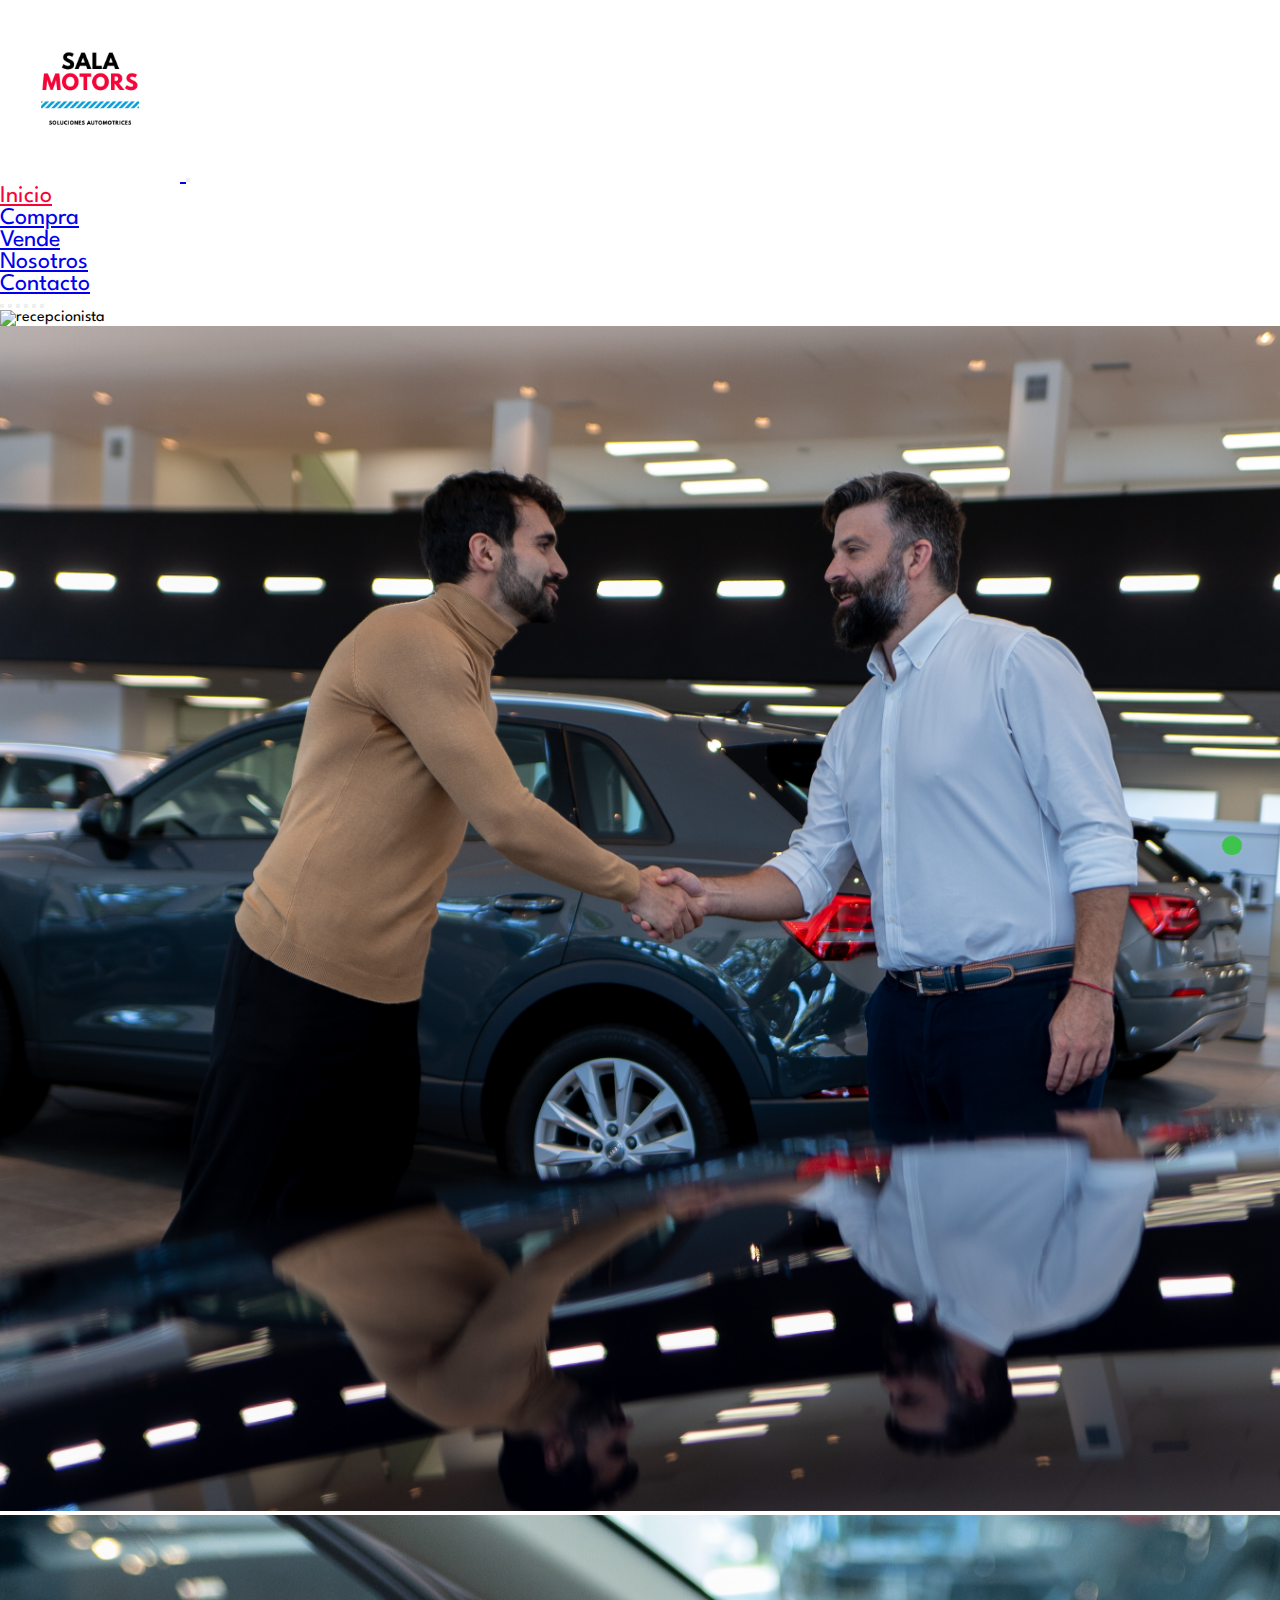
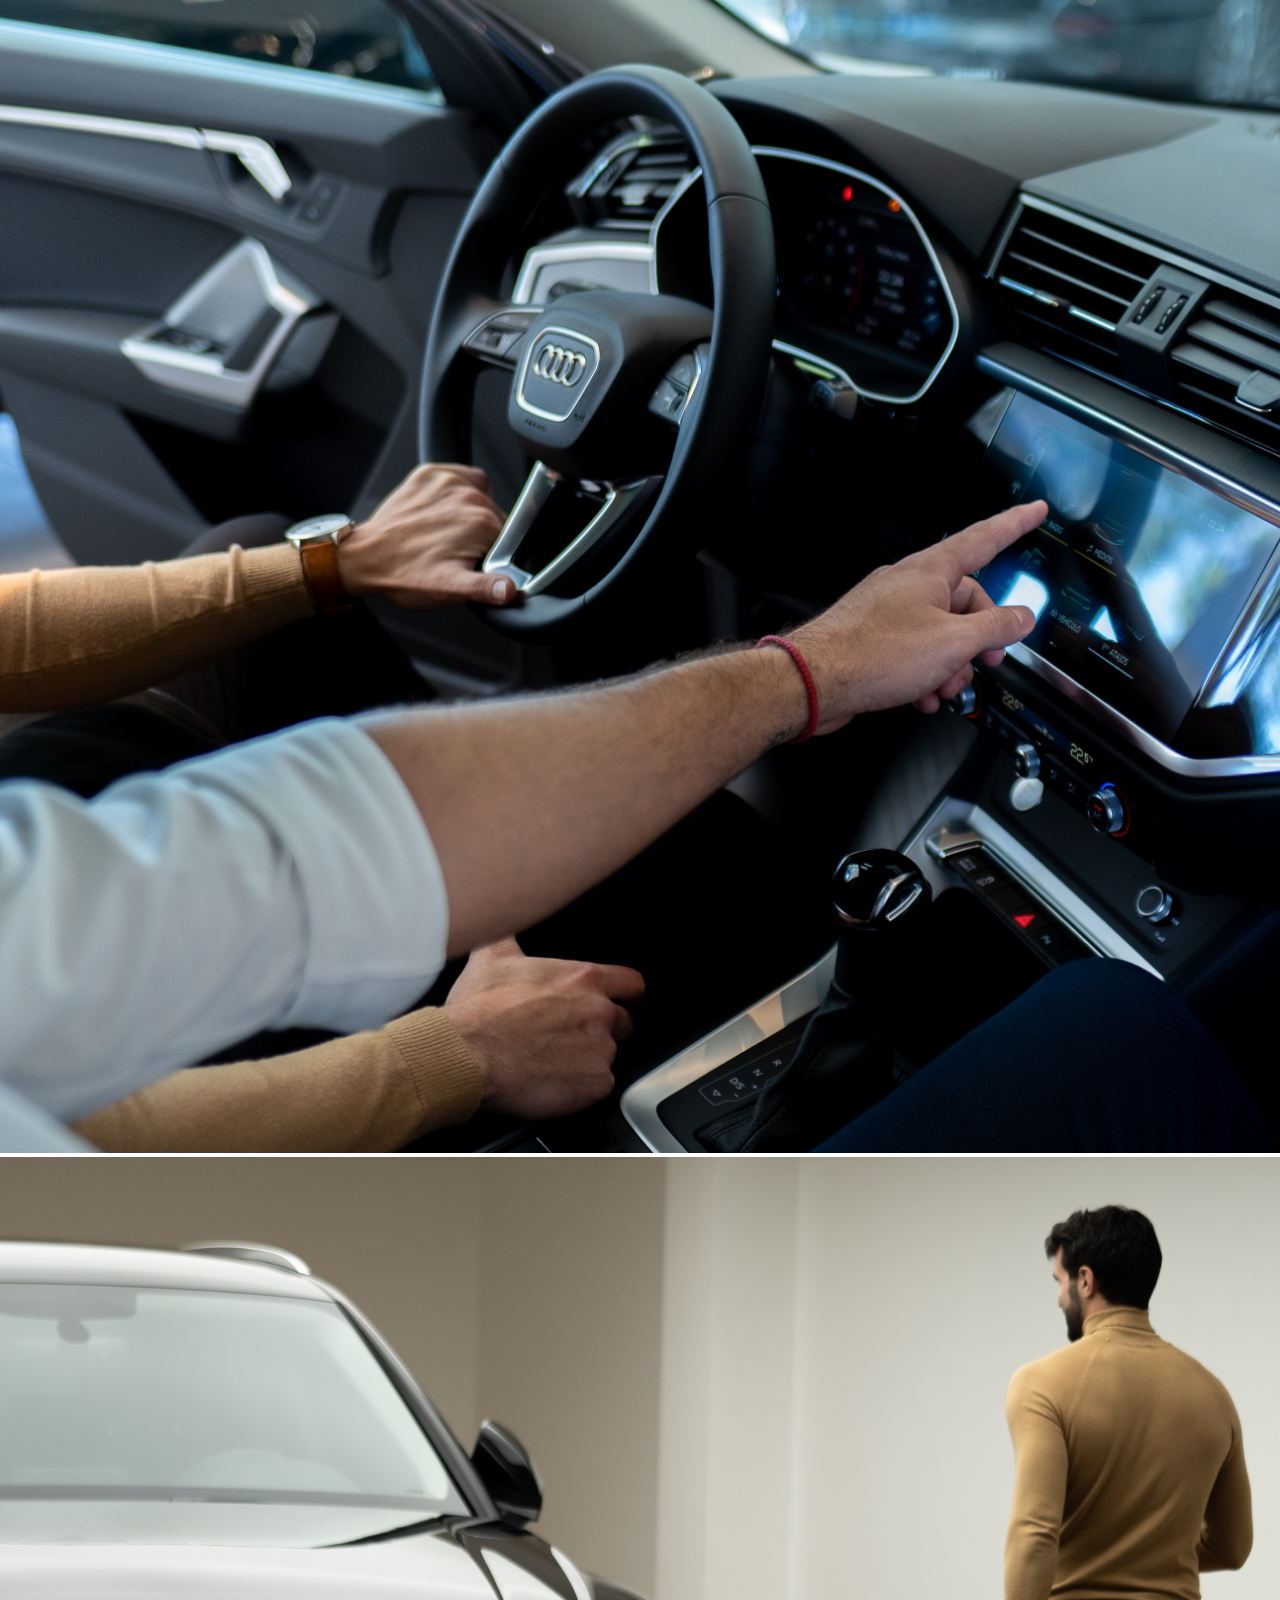
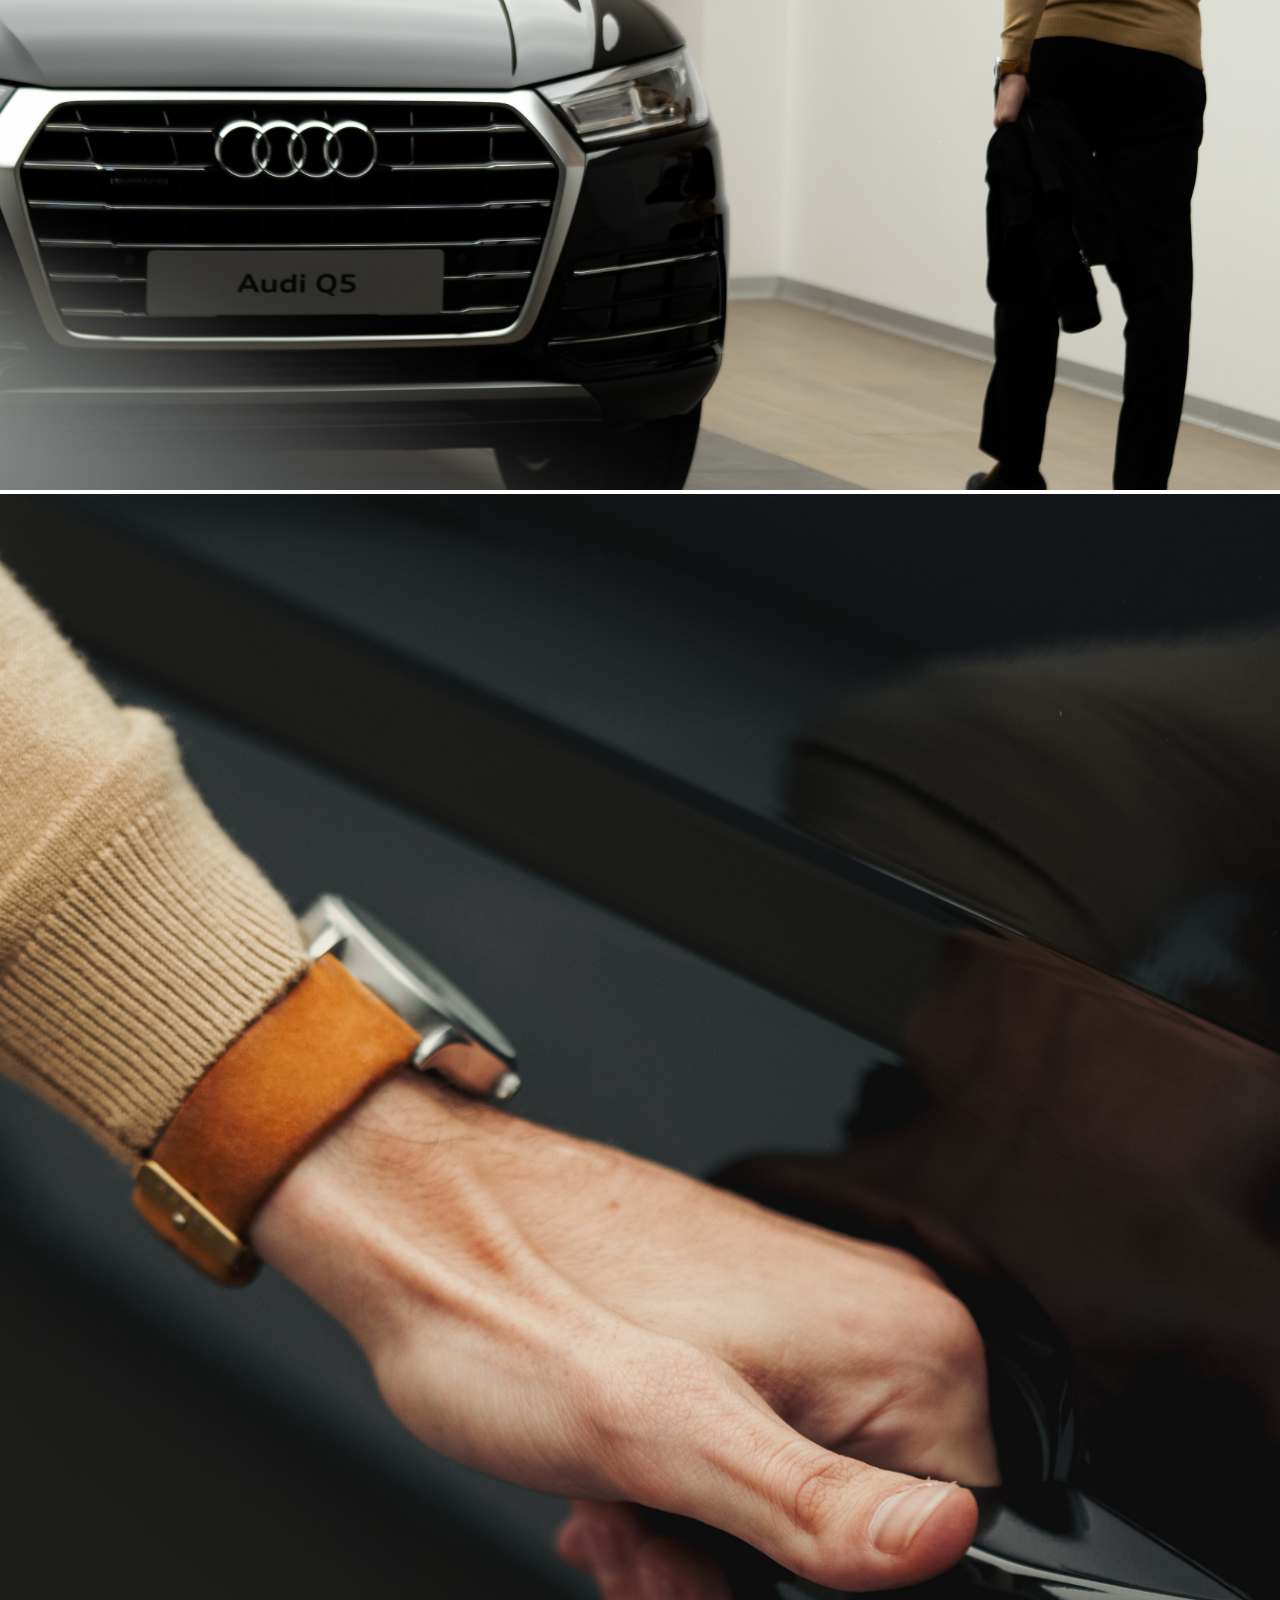
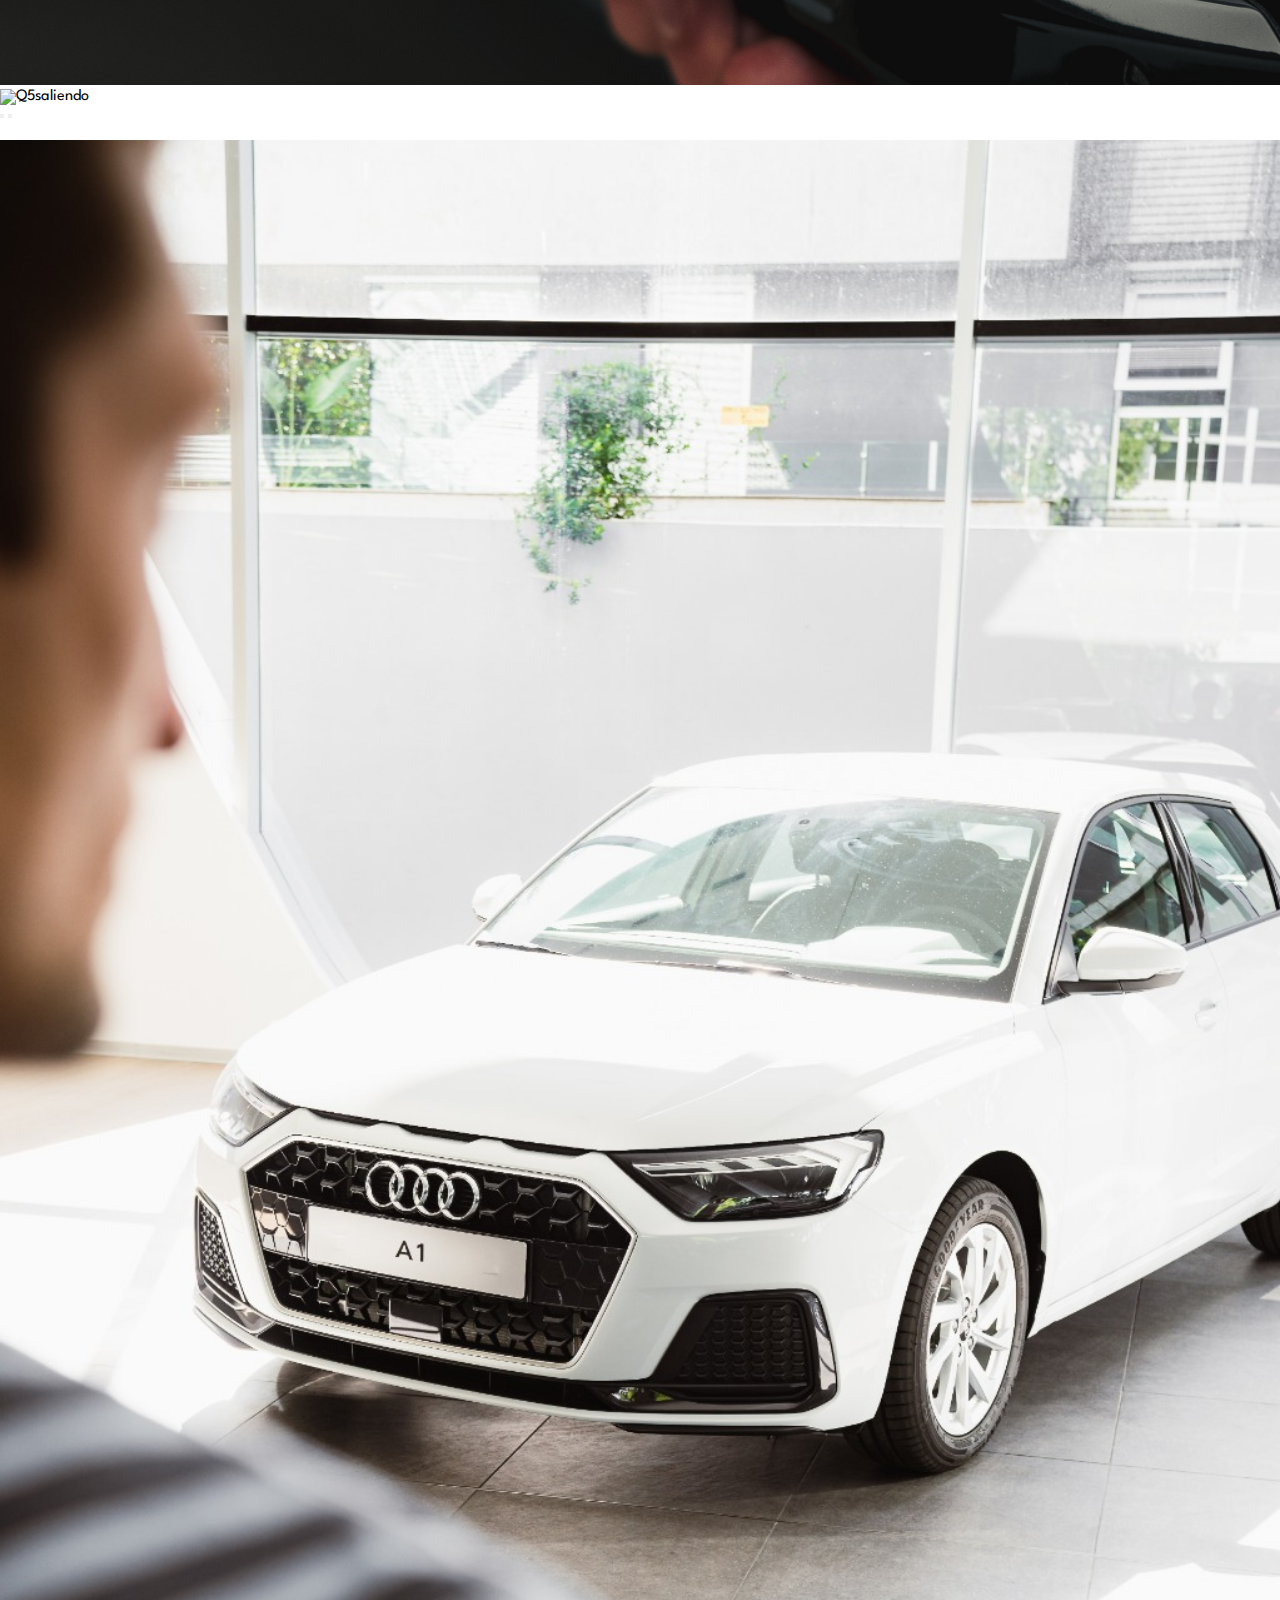
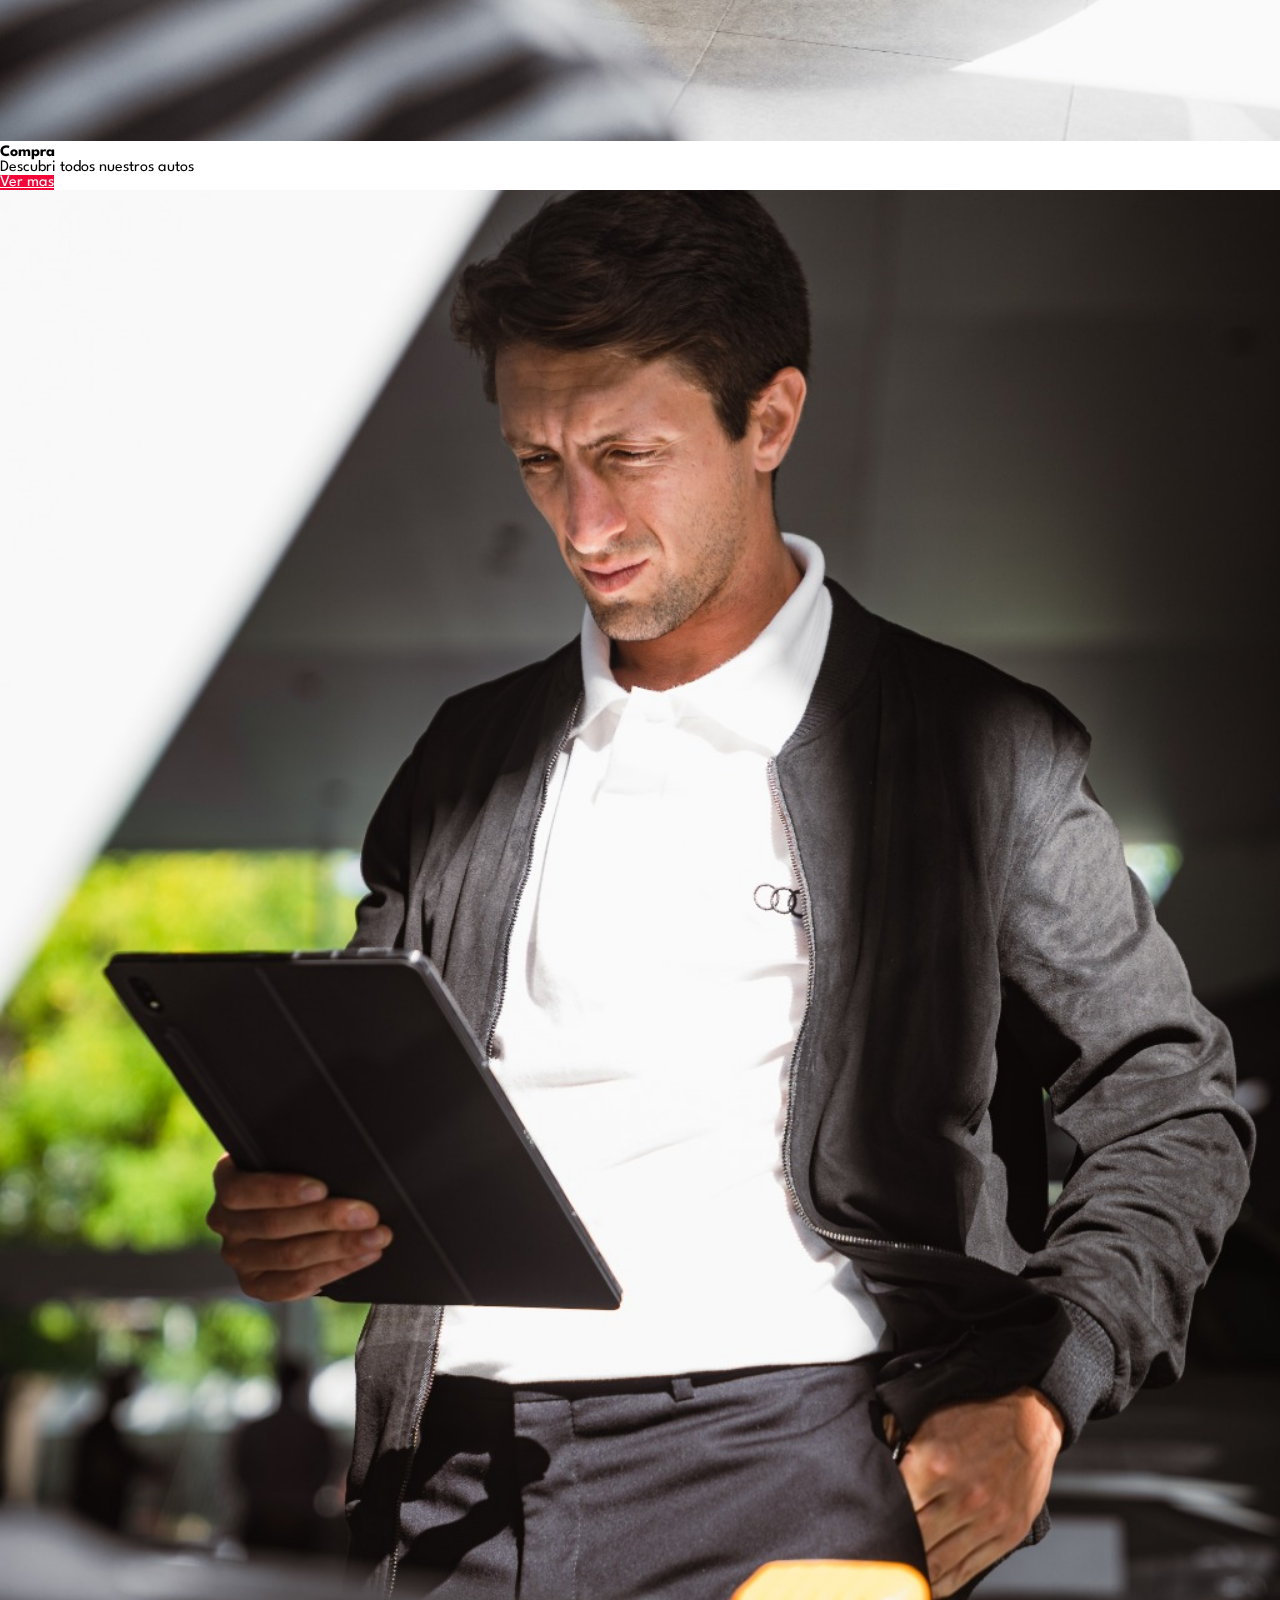
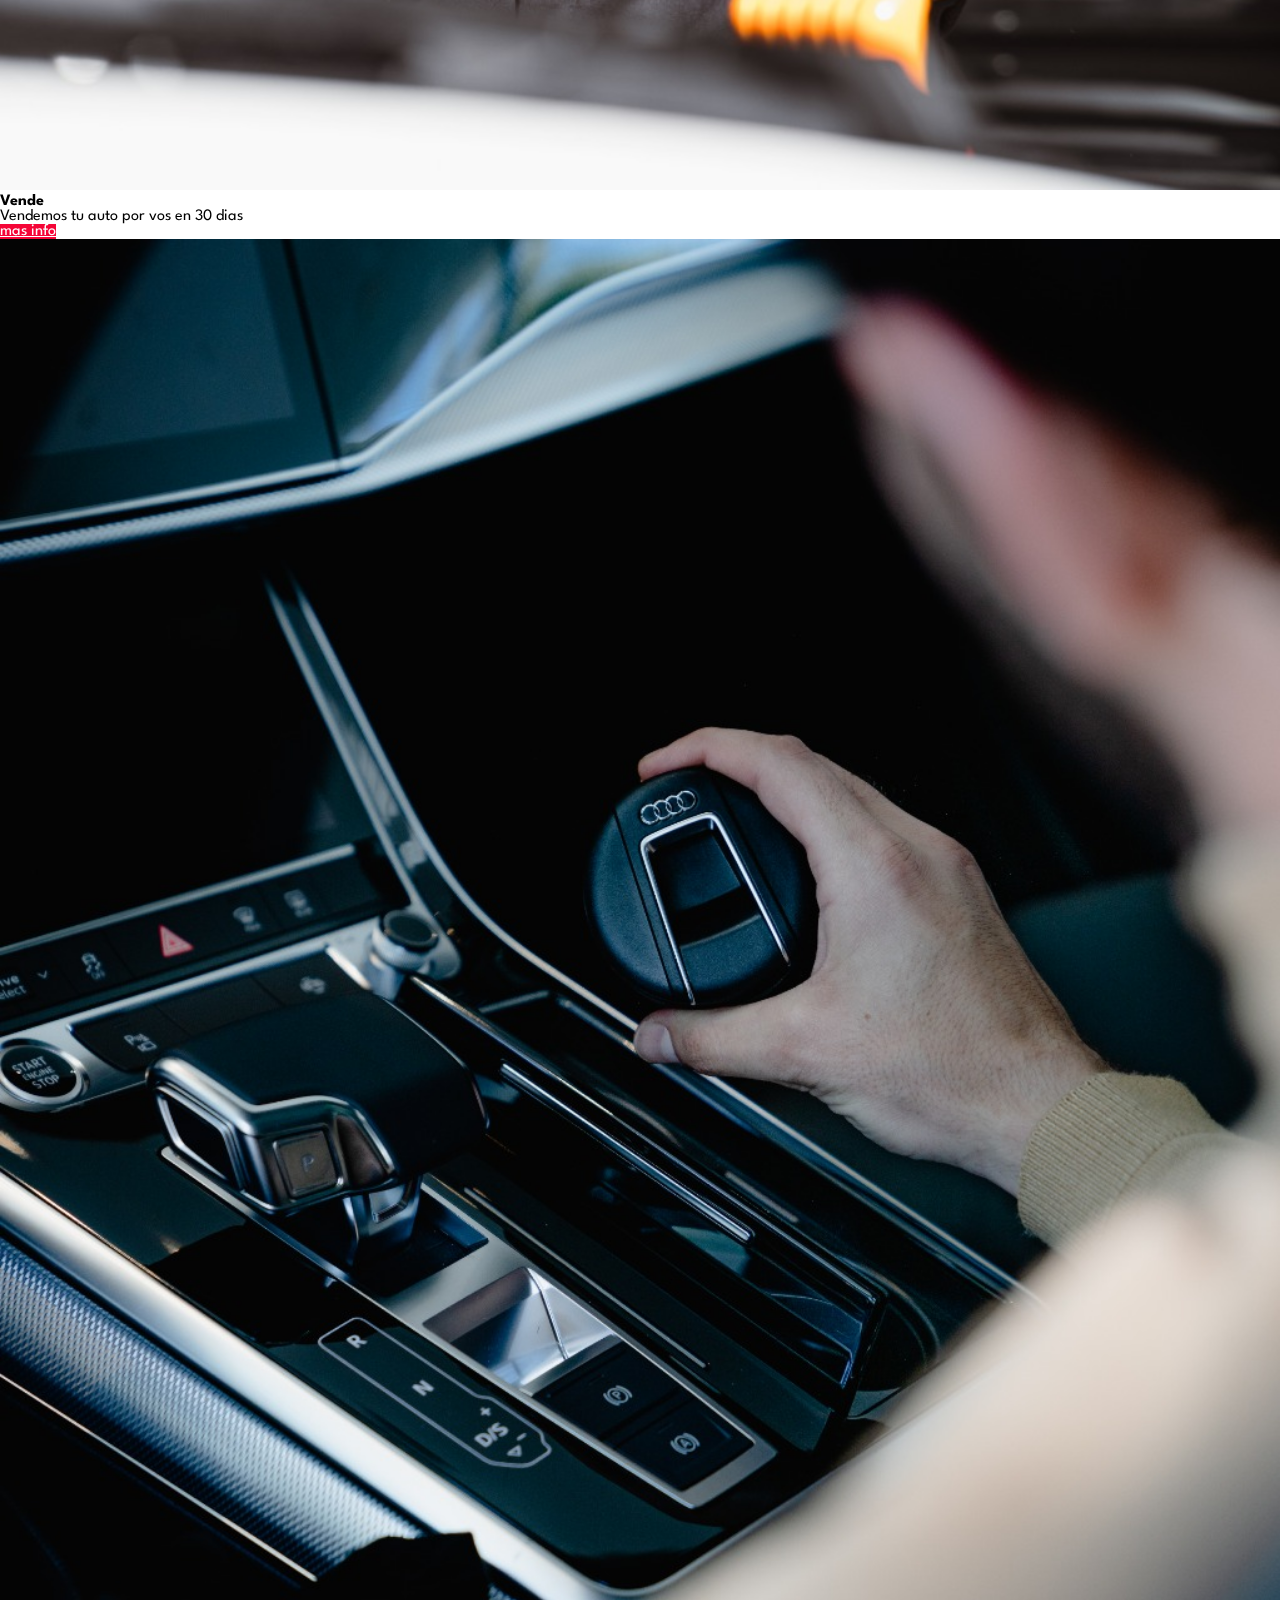
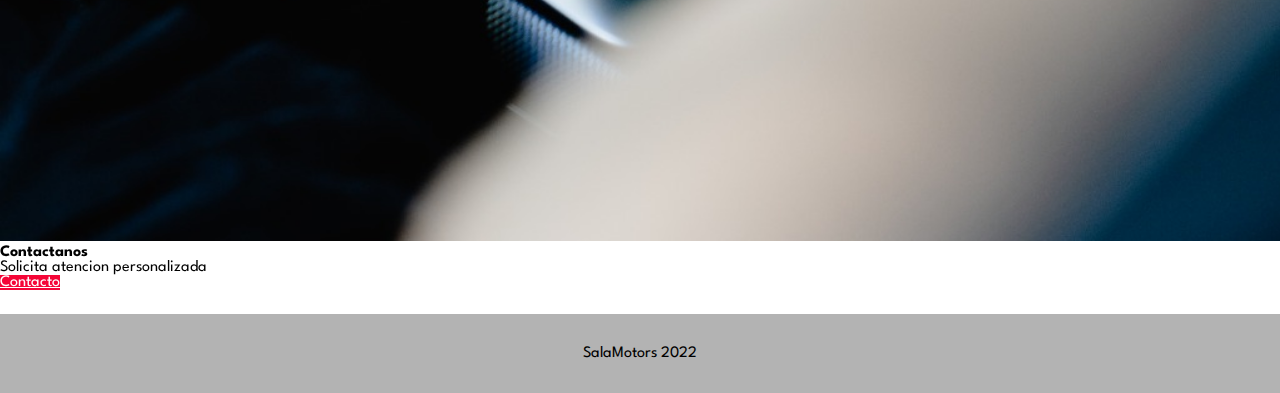
==== index.html @ 5f299fc3 "segunda entrega v1" ====
<!DOCTYPE html>
<html lang="es">
<head>
    <meta charset="UTF-8">
    <meta http-equiv="X-UA-Compatible" content="IE=edge">
    <meta name="viewport" content="width=device-width, initial-scale=1.0">
    <!-- Fav Icon-->
    <link rel="shortcut icon" href="images/LogoSalaMotorsColor.png" type="image/x-icon">
    <!-- Link Google Fonts-->
    <link rel="preconnect" href="https://fonts.googleapis.com">
    <link rel="preconnect" href="https://fonts.gstatic.com" crossorigin>
    <link href="https://fonts.googleapis.com/css2?family=League+Spartan:wght@100;200;400;600&display=swap" rel="stylesheet">
    <!-- Link FontAwesome-->
    <link rel="stylesheet" href="https://cdnjs.cloudflare.com/ajax/libs/font-awesome/6.1.1/css/all.min.css" integrity="sha512-KfkfwYDsLkIlwQp6LFnl8zNdLGxu9YAA1QvwINks4PhcElQSvqcyVLLD9aMhXd13uQjoXtEKNosOWaZqXgel0g==" crossorigin="anonymous" referrerpolicy="no-referrer" />
    <!-- Link Bootstrap-->
    <link href="https://cdn.jsdelivr.net/npm/bootstrap@5.1.3/dist/css/bootstrap.min.css" rel="stylesheet" integrity="sha384-1BmE4kWBq78iYhFldvKuhfTAU6auU8tT94WrHftjDbrCEXSU1oBoqyl2QvZ6jIW3" crossorigin="anonymous">
    <!-- Link CSS-->
    <link rel="stylesheet" href="estilos/estilos.css">

    <title>index</title>
</head>
<body>
    <header>
        <nav class="navbar navbar-expand-sm bg-light navbar-light">
            <div class="container-fluid">
                <a class="navbar-brand" href="#">
                    <img src="images/LogoSalaMotorsColor.png" alt="Avatar Logo" style="width:180px;" class="rounded-pill"> 
                </a>
                    <button class="navbar-toggler" type="button" data-bs-toggle="collapse"              data-bs-target="#collapsibleNavbar">
                        <span class="navbar-toggler-icon"></span>
                    </button>
                    <div class="collapse navbar-collapse" id="collapsibleNavbar">

                        <ul class="navbar-nav">
                            <li class="nav-item">
                                <a class="nav-link active" href="index.html">Inicio</a>
                            </li>
                            <li class="nav-item">
                                <a class="nav-link" href="pages/compra.html">Compra</a>
                            </li>
                            <li class="nav-item">
                                <a class="nav-link" href="pages/vende.html">Vende</a>
                            </li>
                            <li class="nav-item">
                                <a class="nav-link" href="pages/nosotros.html">Nosotros</a>
                            </li>
                            <li class="nav-item">
                                <a class="nav-link" href="pages/contacto.html">Contacto</a>
                            </li>
                        </ul>
                    </div>
            </div>
        </nav>
    </header>

    <main>
    <!--carrousel-->
    <div id="demo" class="carousel slide" data-bs-ride="carousel">

        <!-- Indicators/dots -->
        <div class="carousel-indicators">
          <button type="button" data-bs-target="#demo" data-bs-slide-to="0" class="active"></button>
          <button type="button" data-bs-target="#demo" data-bs-slide-to="1"></button>
          <button type="button" data-bs-target="#demo" data-bs-slide-to="2"></button>
          <button type="button" data-bs-target="#demo" data-bs-slide-to="3"></button>
          <button type="button" data-bs-target="#demo" data-bs-slide-to="4"></button>
          <button type="button" data-bs-target="#demo" data-bs-slide-to="5"></button>
        </div>
        
        <!-- The slideshow/carousel -->
        <div class="carousel-inner">
          <div class="carousel-item active">
            <img src="images/recepcion.jpg" alt="recepcionista" class="d-block" style="width:100% ">        
          </div>
          <div class="carousel-item">
            <img src="images/asesor.jpg" alt="asesor" class="d-block" style="width:100% ">
          </div>
          <div class="carousel-item">
            <img src="images/explicacion.jpg" alt="Asesoramiento" class="d-block" style="width:100% ">
          </div>
          <div class="carousel-item">
            <img src="images/entrega.jpg" alt="cliente" class="d-block" style="width:100% ">
          </div>
          <div class="carousel-item">
            <img src="images/Manija.jpg" alt="AbriendoPuerta" class="d-block" style="width:100% ">
          </div>
          <div class="carousel-item">
            <img src="images/Q5salida.jpg" alt="Q5saliendo" class="d-block" style="width:100% ">
          </div>
        </div>
        
    
        <!-- Left and right controls/icons -->
        <button class="carousel-control-prev" type="button" data-bs-target="#demo" data-bs-slide="prev">
          <span class="carousel-control-prev-icon"></span>
        </button>
        <button class="carousel-control-next" type="button" data-bs-target="#demo" data-bs-slide="next">
          <span class="carousel-control-next-icon"></span>
        </button>
      </div>

      <!--secciones con tarjetas-->
        <section class="row row-cols-1 row-cols-lg-3">
            <article>
                    <div class="card text-center">
                        <img class="card-img-top" src="images/autos.jpeg" alt="Salon" style="width:100%">
                        <div class="card-body">
                            <h4 class="card-title">Compra</h4>
                            <p class="card-text">Descubri todos nuestros autos</p>
                            <a href="pages/compra.html" class="btn btn-primary">Ver mas</a>
                        </div>
                    </div>
            </article>      
            <article class="col">
                    <div class="card text-center">
                        <img class="card-img-top" src="images/Servicio.jpeg" alt="Q5" style="width:100%">
                        <div class="card-body">
                            <h4 class="card-title">Vende</h4>
                            <p class="card-text">Vendemos tu auto por vos en 30 dias</p>
                            <a href="pages/vende.html" class="btn btn-primary">mas info</a>
                        </div>
                    </div>
            </article>      
            <article class="col">
                    <div class="card text-center">
                        <img class="card-img-top" src="images/accesorios.jpeg" alt="asesoramiento" style="width:100%">
                        <div class="card-body">
                            <h4 class="card-title">Contactanos</h4>
                            <p class="card-text">Solicita atencion personalizada</p>
                            <a href="pages/contacto.html" class="btn btn-primary">Contacto</a>
                        </div>
                    </div>
                
            </article>
        </section>   



    </main>

    <footer>

        <p>SalaMotors 2022 </p>
        <a href="https://wa.me/message/5UDAR47DDEEHL1"></a><i class="fa-brands fa-whatsapp"></i>
        
    </footer>
 
    <!--Scripts-->
    <script src="https://cdn.jsdelivr.net/npm/@popperjs/core@2.10.2/dist/umd/popper.min.js" integrity="sha384-7+zCNj/IqJ95wo16oMtfsKbZ9ccEh31eOz1HGyDuCQ6wgnyJNSYdrPa03rtR1zdB" crossorigin="anonymous"></script>
    <script src="https://cdn.jsdelivr.net/npm/bootstrap@5.1.3/dist/js/bootstrap.min.js" integrity="sha384-QJHtvGhmr9XOIpI6YVutG+2QOK9T+ZnN4kzFN1RtK3zEFEIsxhlmWl5/YESvpZ13" crossorigin="anonymous"></script>
</body>
</html>
---- estilos/estilos.css ----
*{
    margin: 0;
    padding: 0;
}

body{
    font-family: 'League Spartan', sans-serif;;
}

.navbar {
    font-size: 24px;
}

.navbar-light .navbar-nav .nav-link:focus, .navbar-light .navbar-nav .nav-link:hover {
    color: #079ed9;
}

.navbar-light .navbar-nav .nav-link.active, .navbar-light .navbar-nav .show>.nav-link {
    color: #f50537;
}

.container{
    margin: 1rem;
    width: 100%;
}

.btn-primary {
    color: #fff;
    background-color: #f50537;
    border-color: #f50537;
}

.btn-primary:hover {
    background-color: #079ed9;
    border-color: #079ed9;
}
.card {
    filter: grayscale(0%);
}

.card:hover {
    filter: grayscale(100%);
}

#compra {
    filter: grayscale(100%);
}

#compra:hover {
    filter: grayscale(0%);
}

.row {
    margin-top: 1.2rem;
}

footer { background-color: #b3b3b3;
    margin-top: 1.5rem;
    padding: 2rem
}

footer p {
    color:#000;
    font-weight: 400;
    text-align: center;
}

.fa-whatsapp {
    color: #fff;
    background-color: #3ec34f;
    padding: 0.6rem;
    font-size: 2rem;
    border-radius: 50%;
    bottom: 5%;
    right: 3%;
    position: fixed
}

h1{
    font-size: 1.8rem;
    font-weight: 600;
    text-align: center;
    color: #f50537;
    text-decoration: underline dotted #079ed9 3px;
}

h2 {
    font-size: 1.5rem;
    font-weight: 400;
    text-align: center;
}

h3 {
    font-size: 1.2rem;
    font-weight: 200;
    text-align: center;
}

.formContainer{
    width: 75%;
    margin: 3rem auto;
    border: #079ed9 solid 2 px;
    padding: 1.5rem 1 rem;
    border-radius: 0.5rem;
}

.form{
text-align: center;
}

.form__label{
    display: inline-block;
    width: 60%;
    font-weight: 400;
    text-align: start;
}

.form__input, .form__textarea{
    width: 60%;
    margin: 0.5rem;
    padding: 0.5rem;
    border: none;
    border-bottom: #079ed9 solid 1px;
    font-family: 'League Spartan', sans-serif ;
}

.form__textarea{
    height: 5rem;
    resize: none;
}

.form__input:focus, .form__textarea:focus{
    outline: none;
}

.form__input--submit{
    background-color: #f50537;
    color: #fff;
    margin-top: 1.5rem ;
    font-weight: 400;
    cursor: pointer;
    border-radius: 0.3rem;    
}

.form__input--submit:hover{
    background-color: #079ed9;
    color: #000;
}
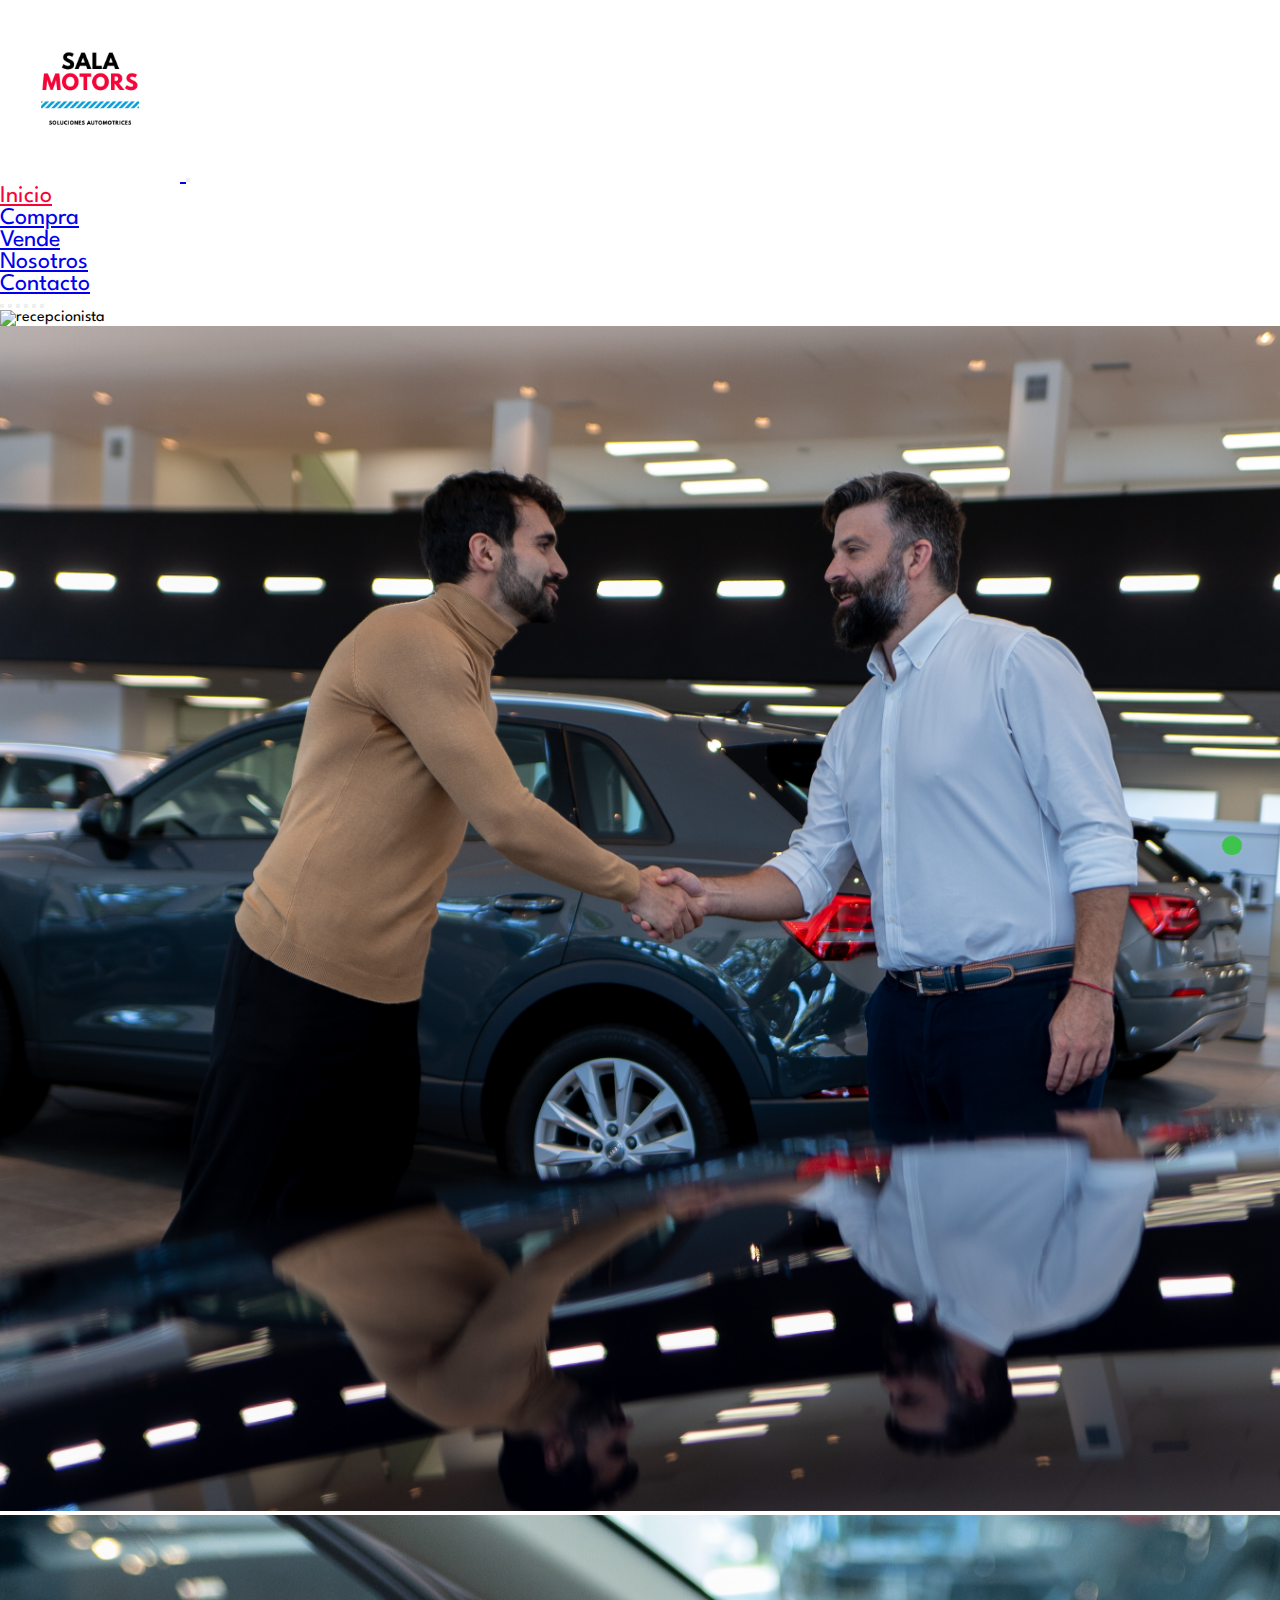
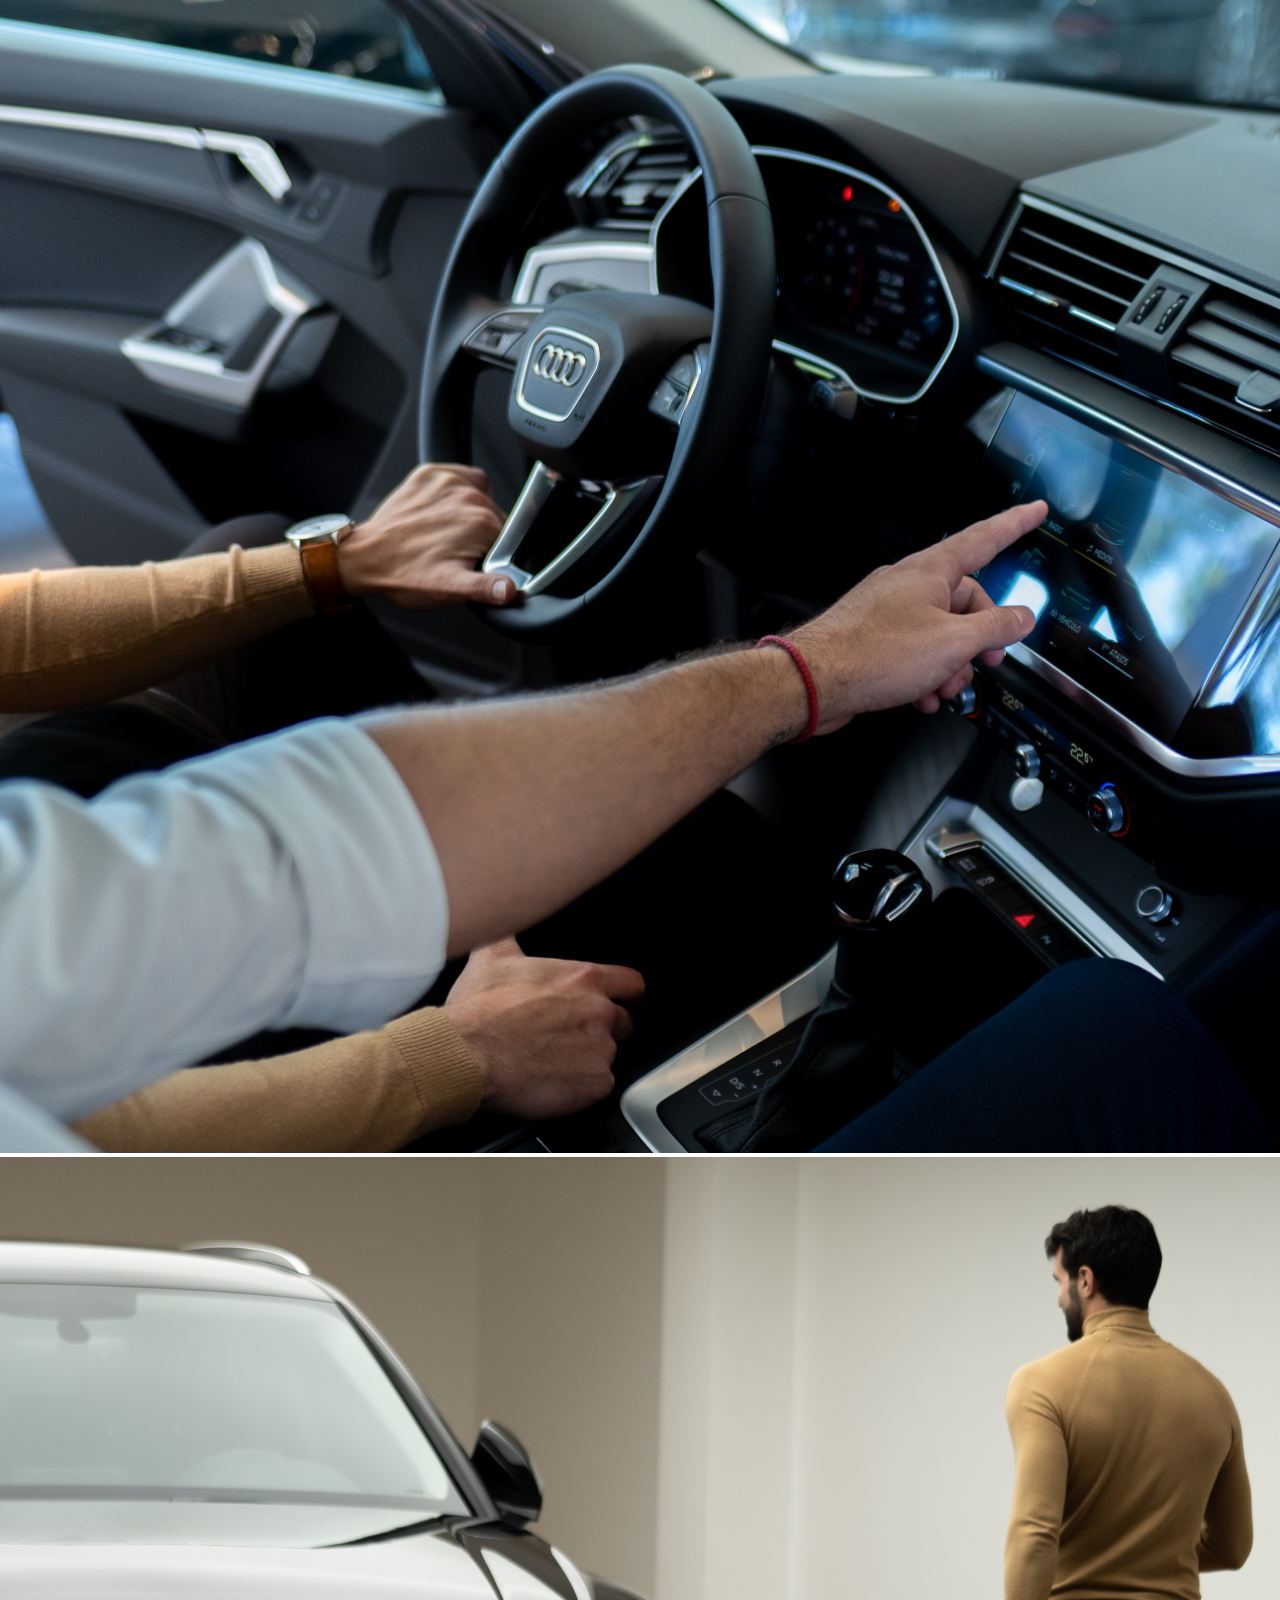
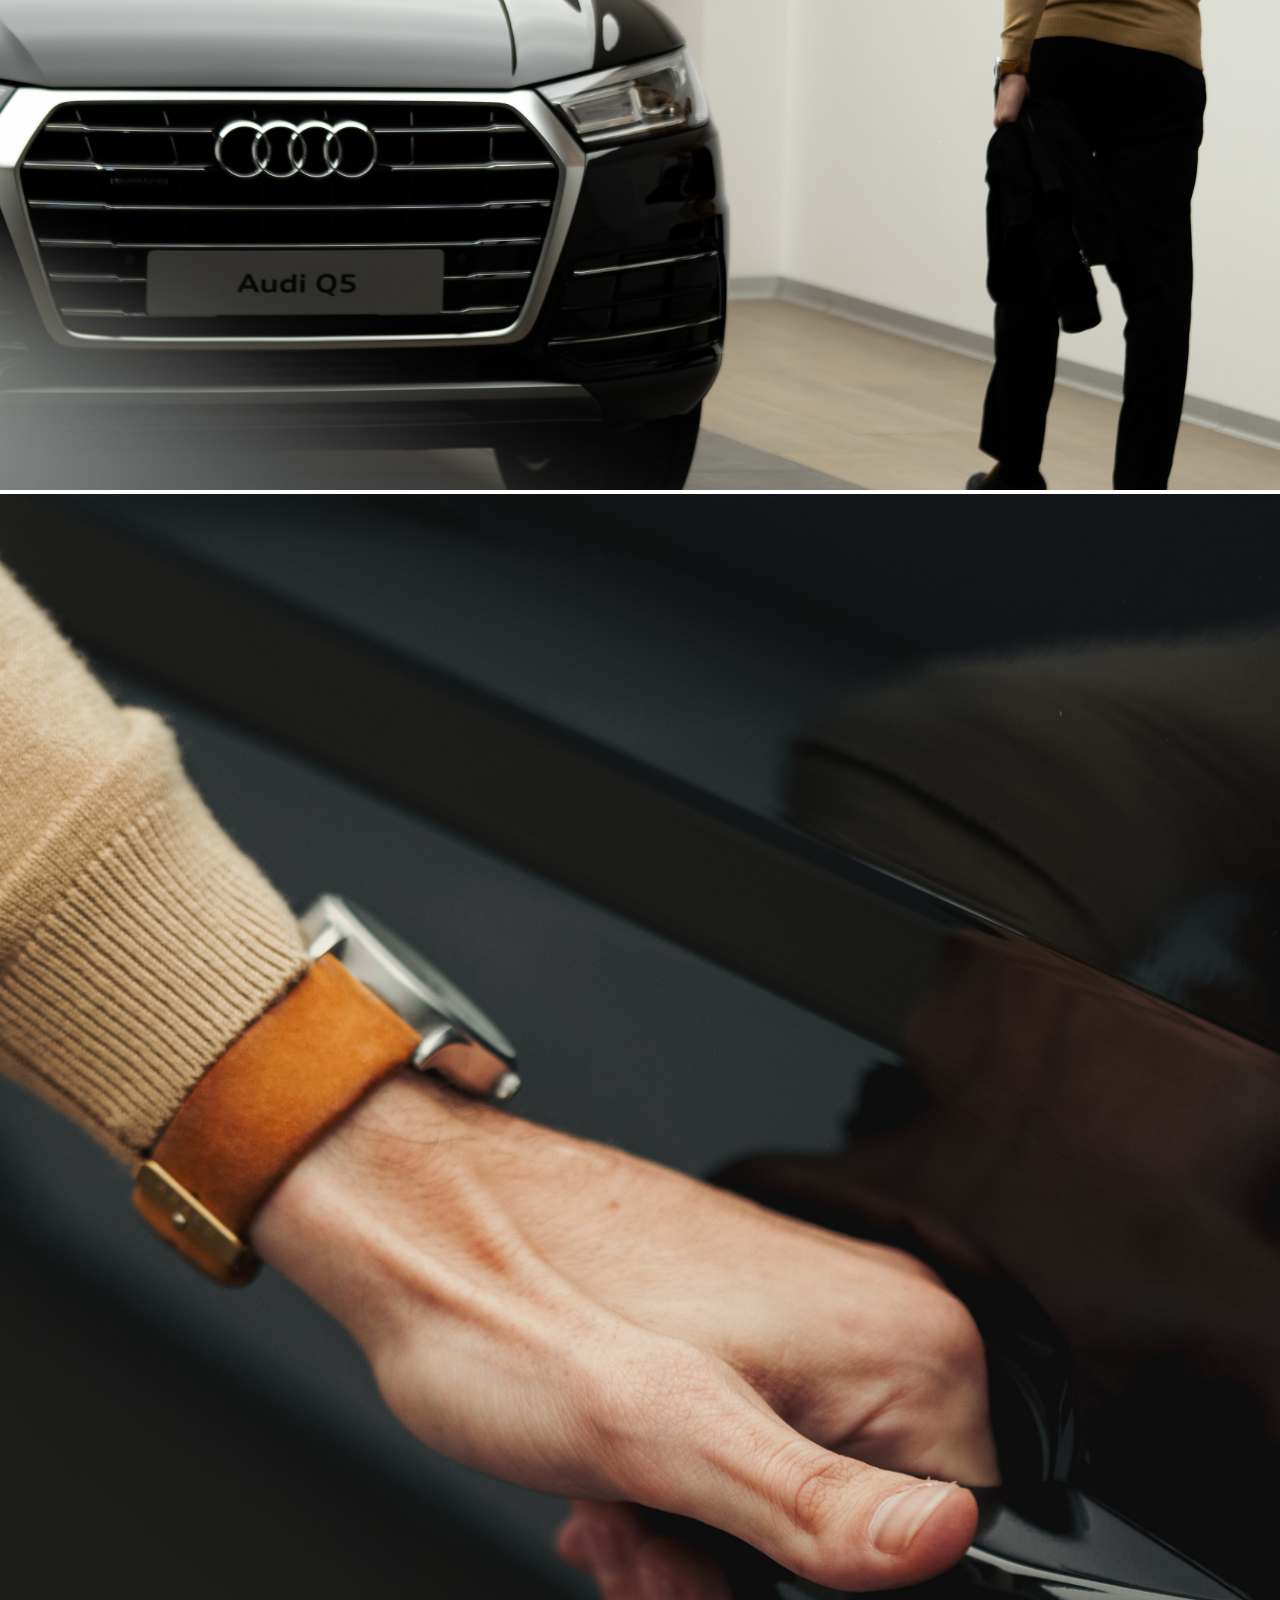
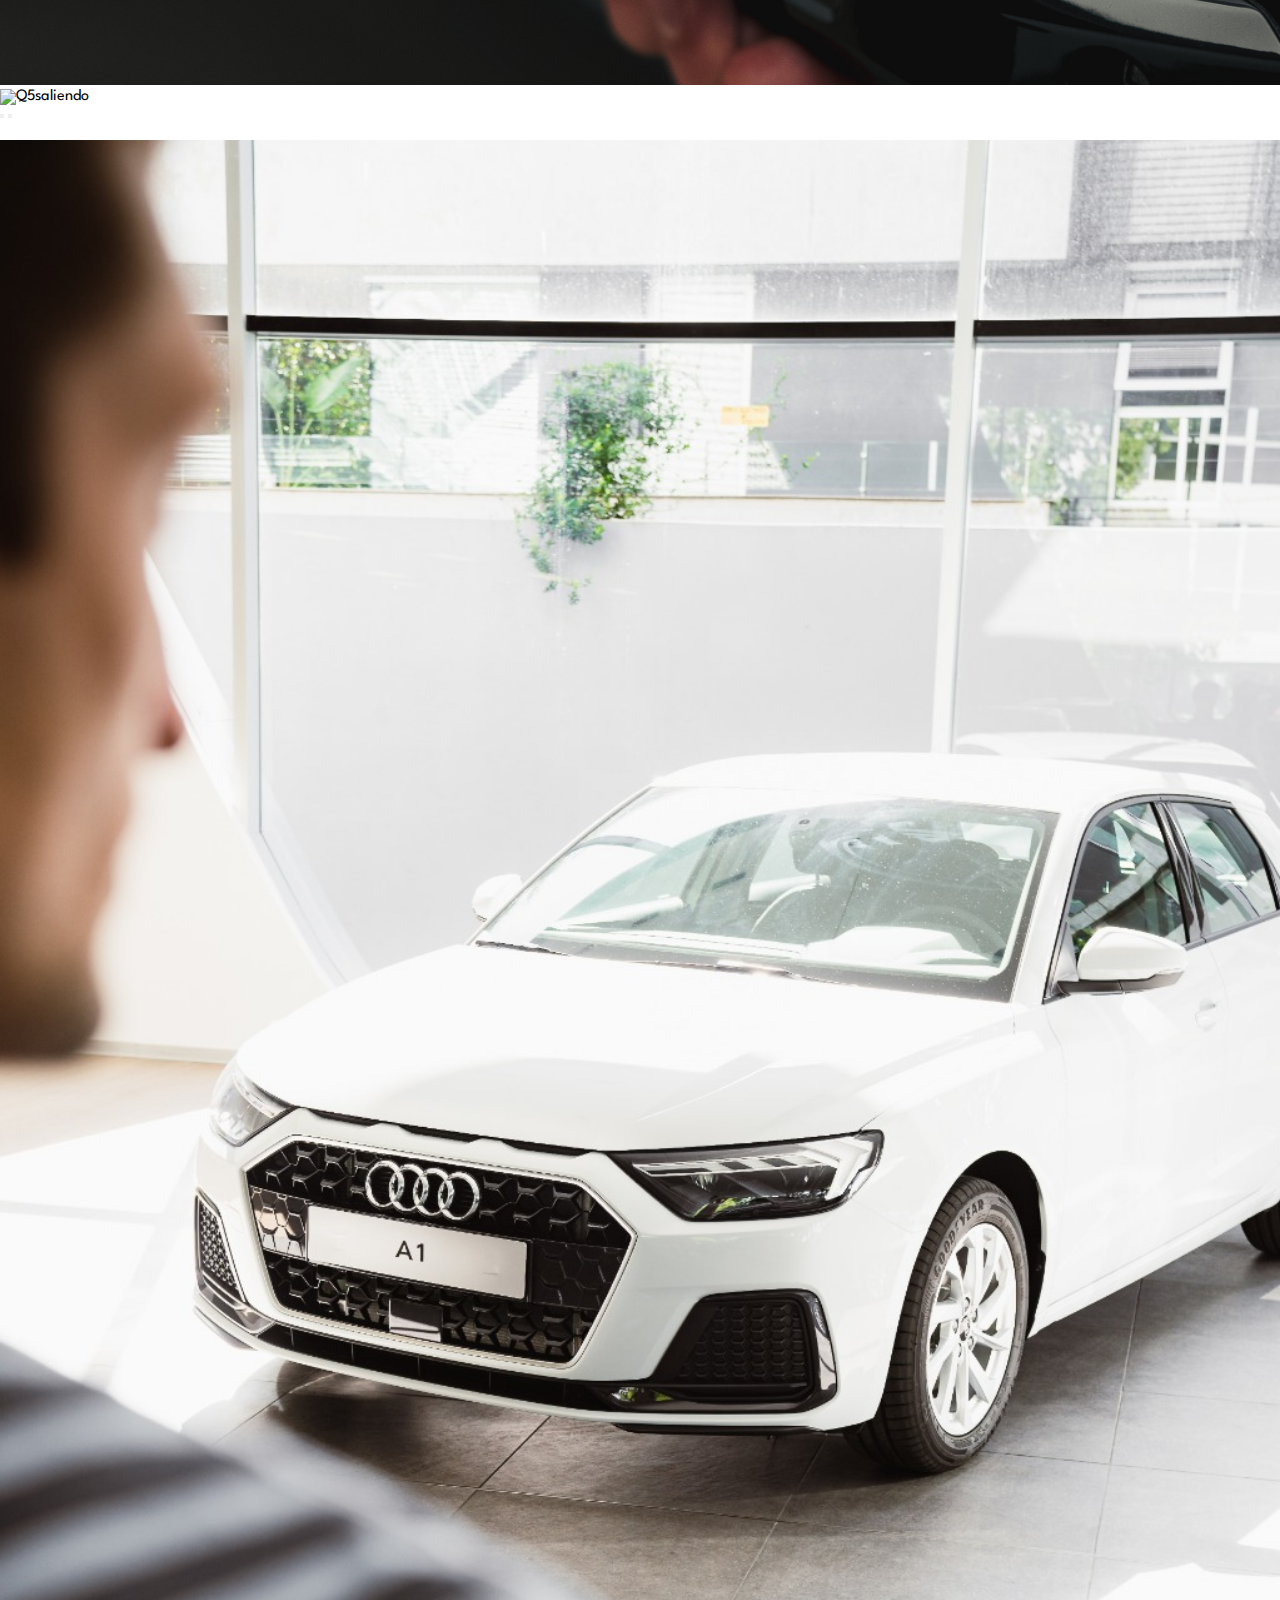
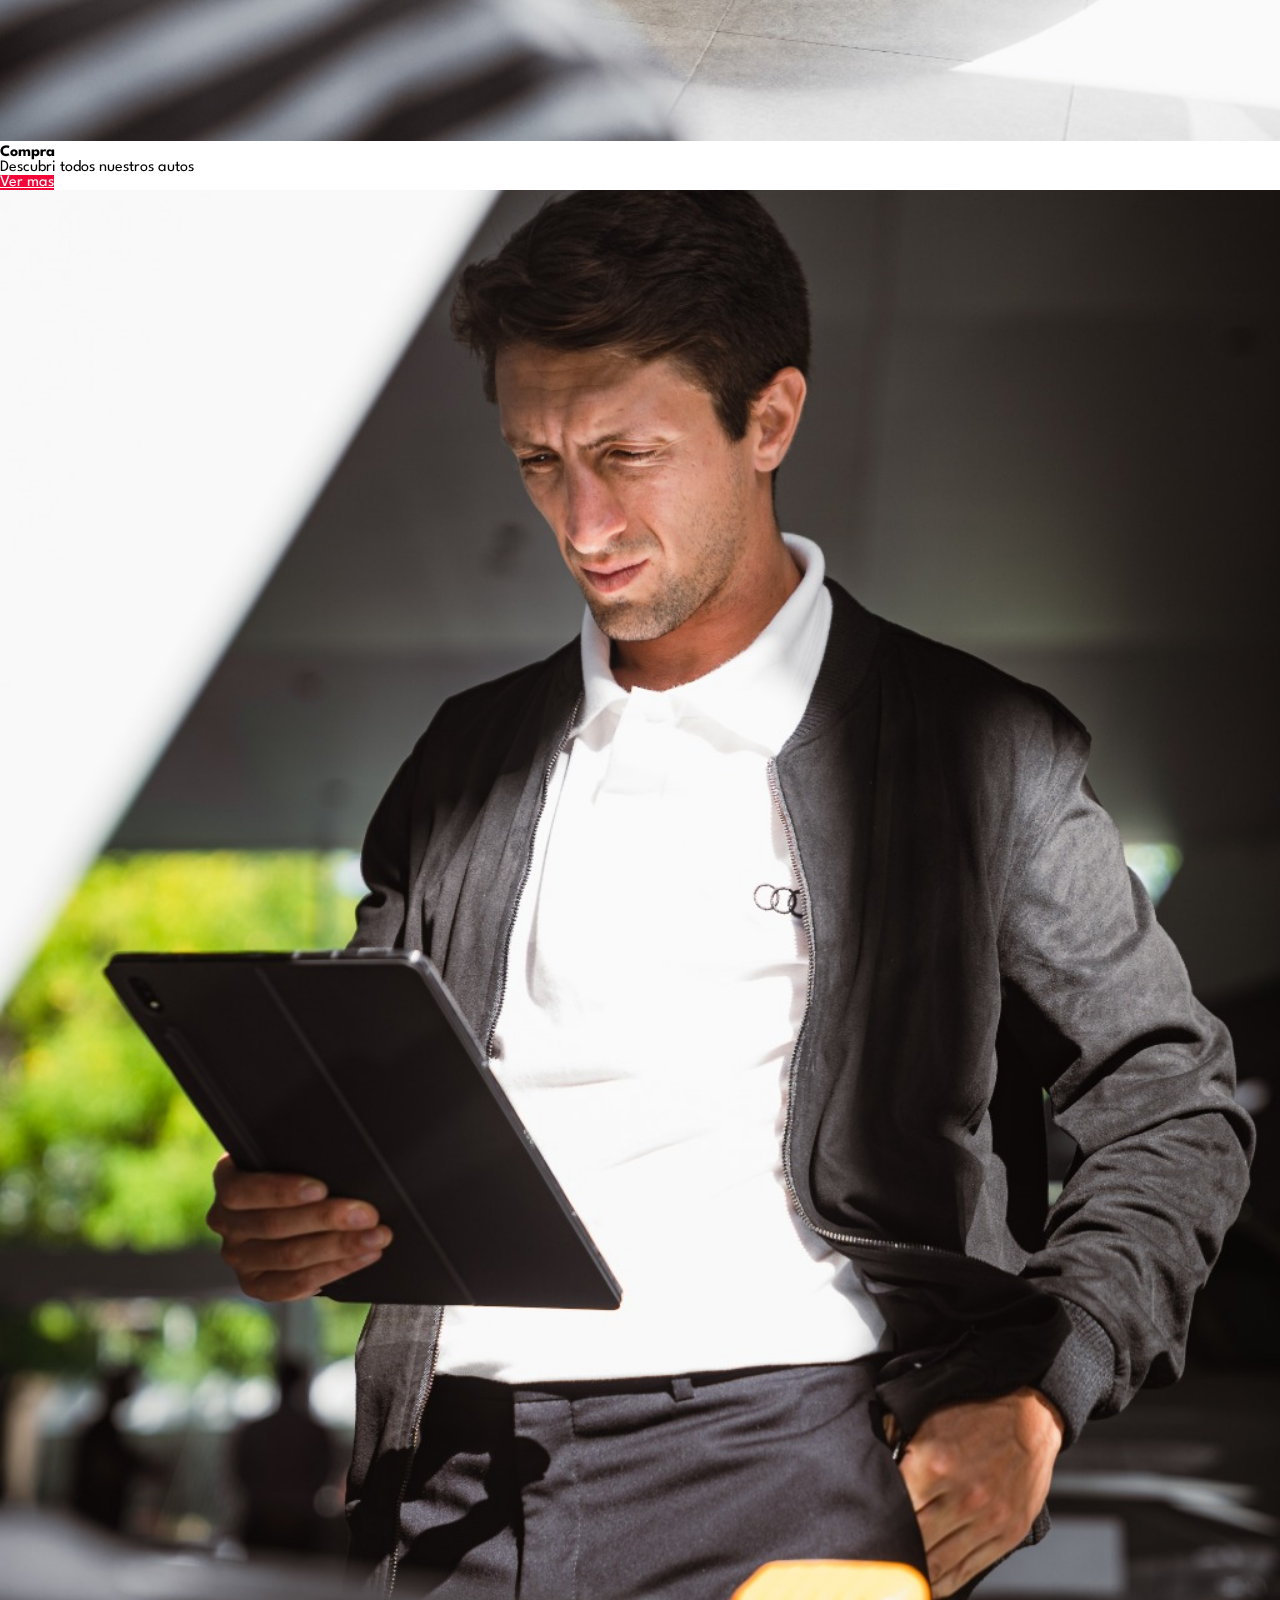
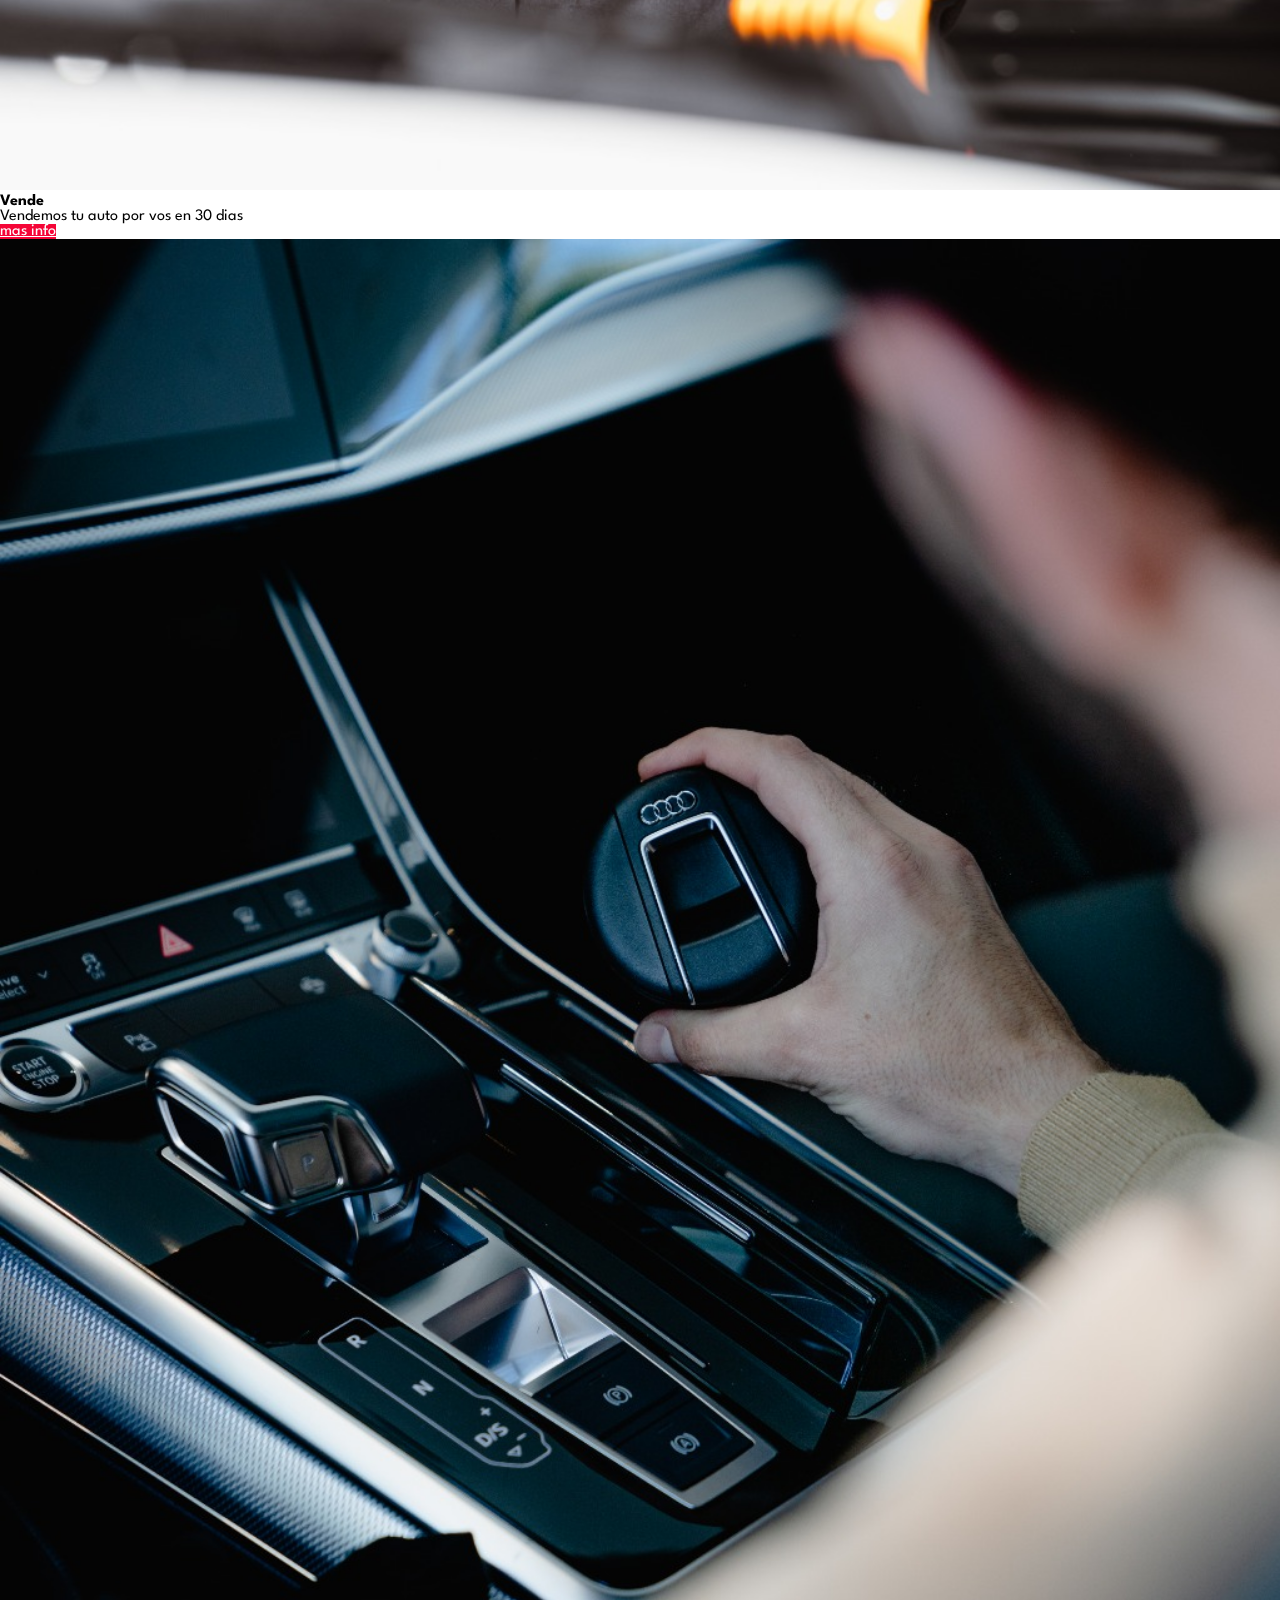
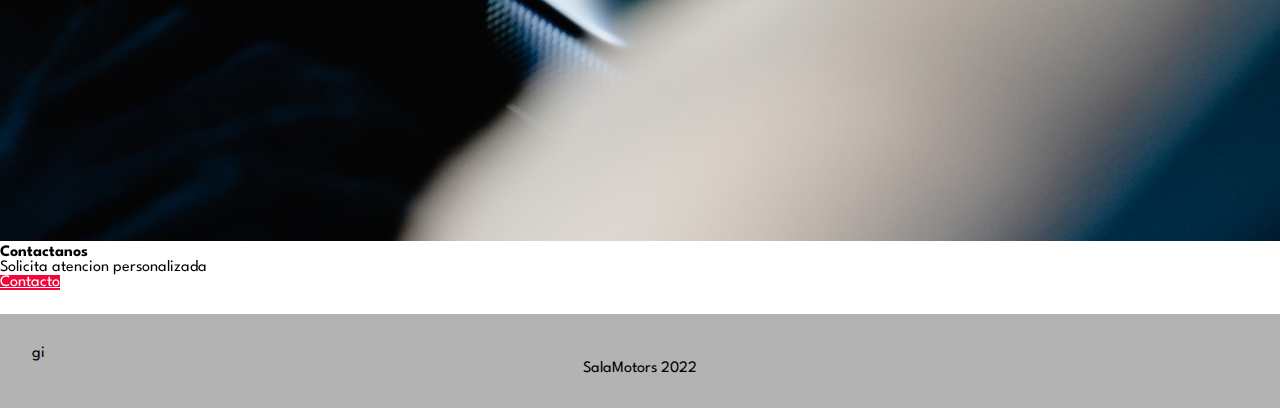
==== commit 47837697: "agrego SASS y grid + media querie en nosotros" ====
--- a/index.html
+++ b/index.html
@@ -139,7 +139,7 @@
     </main>
 
     <footer>
-
+gi
         <p>SalaMotors 2022 </p>
         <a href="https://wa.me/message/5UDAR47DDEEHL1"></a><i class="fa-brands fa-whatsapp"></i>
         
--- a/estilos/estilos.css
+++ b/estilos/estilos.css
@@ -1,149 +1,174 @@
-*{
-    margin: 0;
-    padding: 0;
+* {
+  margin: 0;
+  padding: 0;
 }
 
-body{
-    font-family: 'League Spartan', sans-serif;;
+body {
+  font-family: "League Spartan", sans-serif;
 }
 
 .navbar {
-    font-size: 24px;
+  font-size: 24px;
 }
 
 .navbar-light .navbar-nav .nav-link:focus, .navbar-light .navbar-nav .nav-link:hover {
-    color: #079ed9;
+  color: #079ed9;
 }
 
-.navbar-light .navbar-nav .nav-link.active, .navbar-light .navbar-nav .show>.nav-link {
-    color: #f50537;
+.navbar-light .navbar-nav .nav-link.active, .navbar-light .navbar-nav .show > .nav-link {
+  color: #f50537;
 }
 
-.container{
-    margin: 1rem;
-    width: 100%;
+.container {
+  margin: 1rem;
+  width: 100%;
 }
 
 .btn-primary {
-    color: #fff;
-    background-color: #f50537;
-    border-color: #f50537;
+  color: #fff;
+  background-color: #f50537;
+  border-color: #f50537;
 }
 
 .btn-primary:hover {
-    background-color: #079ed9;
-    border-color: #079ed9;
+  background-color: #079ed9;
+  border-color: #079ed9;
 }
+
 .card {
-    filter: grayscale(0%);
+  filter: grayscale(0%);
 }
 
 .card:hover {
-    filter: grayscale(100%);
+  filter: grayscale(100%);
 }
 
 #compra {
-    filter: grayscale(100%);
+  filter: grayscale(100%);
 }
 
 #compra:hover {
-    filter: grayscale(0%);
+  filter: grayscale(0%);
 }
 
 .row {
-    margin-top: 1.2rem;
+  margin-top: 1.2rem;
 }
 
-footer { background-color: #b3b3b3;
-    margin-top: 1.5rem;
-    padding: 2rem
+footer {
+  background-color: #b3b3b3;
+  margin-top: 1.5rem;
+  padding: 2rem;
 }
 
 footer p {
-    color:#000;
-    font-weight: 400;
-    text-align: center;
+  color: #000;
+  font-weight: 400;
+  text-align: center;
 }
 
 .fa-whatsapp {
-    color: #fff;
-    background-color: #3ec34f;
-    padding: 0.6rem;
-    font-size: 2rem;
-    border-radius: 50%;
-    bottom: 5%;
-    right: 3%;
-    position: fixed
+  color: #fff;
+  background-color: #3ec34f;
+  padding: 0.6rem;
+  font-size: 2rem;
+  border-radius: 50%;
+  bottom: 5%;
+  right: 3%;
+  position: fixed;
 }
 
-h1{
-    font-size: 1.8rem;
-    font-weight: 600;
-    text-align: center;
-    color: #f50537;
-    text-decoration: underline dotted #079ed9 3px;
+h1 {
+  font-size: 1.8rem;
+  font-weight: 600;
+  text-align: center;
+  color: #f50537;
+  text-decoration: underline dotted #079ed9 3px;
 }
 
 h2 {
-    font-size: 1.5rem;
-    font-weight: 400;
-    text-align: center;
+  font-size: 1.5rem;
+  font-weight: 400;
+  text-align: center;
 }
 
 h3 {
-    font-size: 1.2rem;
-    font-weight: 200;
-    text-align: center;
+  font-size: 1.2rem;
+  font-weight: 200;
+  text-align: center;
 }
 
-.formContainer{
-    width: 75%;
-    margin: 3rem auto;
-    border: #079ed9 solid 2 px;
-    padding: 1.5rem 1 rem;
-    border-radius: 0.5rem;
+.formContainer {
+  width: 75%;
+  margin: 3rem auto;
+  border: #079ed9 solid 2 px;
+  padding: 1.5rem 1 rem;
+  border-radius: 0.5rem;
 }
 
-.form{
-text-align: center;
+.form {
+  text-align: center;
 }
 
-.form__label{
-    display: inline-block;
-    width: 60%;
-    font-weight: 400;
-    text-align: start;
+.form__label {
+  display: inline-block;
+  width: 60%;
+  font-weight: 400;
+  text-align: start;
 }
 
-.form__input, .form__textarea{
-    width: 60%;
-    margin: 0.5rem;
-    padding: 0.5rem;
-    border: none;
-    border-bottom: #079ed9 solid 1px;
-    font-family: 'League Spartan', sans-serif ;
+.form__input, .form__textarea {
+  width: 60%;
+  margin: 0.5rem;
+  padding: 0.5rem;
+  border: none;
+  border-bottom: #079ed9 solid 1px;
+  font-family: "League Spartan", sans-serif;
 }
 
-.form__textarea{
-    height: 5rem;
-    resize: none;
+.form__textarea {
+  height: 5rem;
+  resize: none;
 }
 
-.form__input:focus, .form__textarea:focus{
-    outline: none;
+.form__input:focus, .form__textarea:focus {
+  outline: none;
 }
 
-.form__input--submit{
-    background-color: #f50537;
-    color: #fff;
-    margin-top: 1.5rem ;
-    font-weight: 400;
-    cursor: pointer;
-    border-radius: 0.3rem;    
+.form__input--submit {
+  background-color: #f50537;
+  color: #fff;
+  margin-top: 1.5rem;
+  font-weight: 400;
+  cursor: pointer;
+  border-radius: 0.3rem;
 }
 
-.form__input--submit:hover{
-    background-color: #079ed9;
-    color: #000;
+.form__input--submit:hover {
+  background-color: #079ed9;
+  color: #000;
 }
 
+.conocenos {
+  width: 80%;
+  margin: 2rem auto;
+}
+
+.conocenos__container {
+  display: grid;
+  grid-template-columns: 30% auto;
+  align-items: center;
+  column-gap: 2rem;
+}
+
+.conocenos__img {
+  width: 100%;
+}
+
+@media screen and (max-width: 560px) {
+  .conocenos__container {
+    grid-template-columns: 100%;
+  }
+}
+
+/*# sourceMappingURL=estilos.css.map */
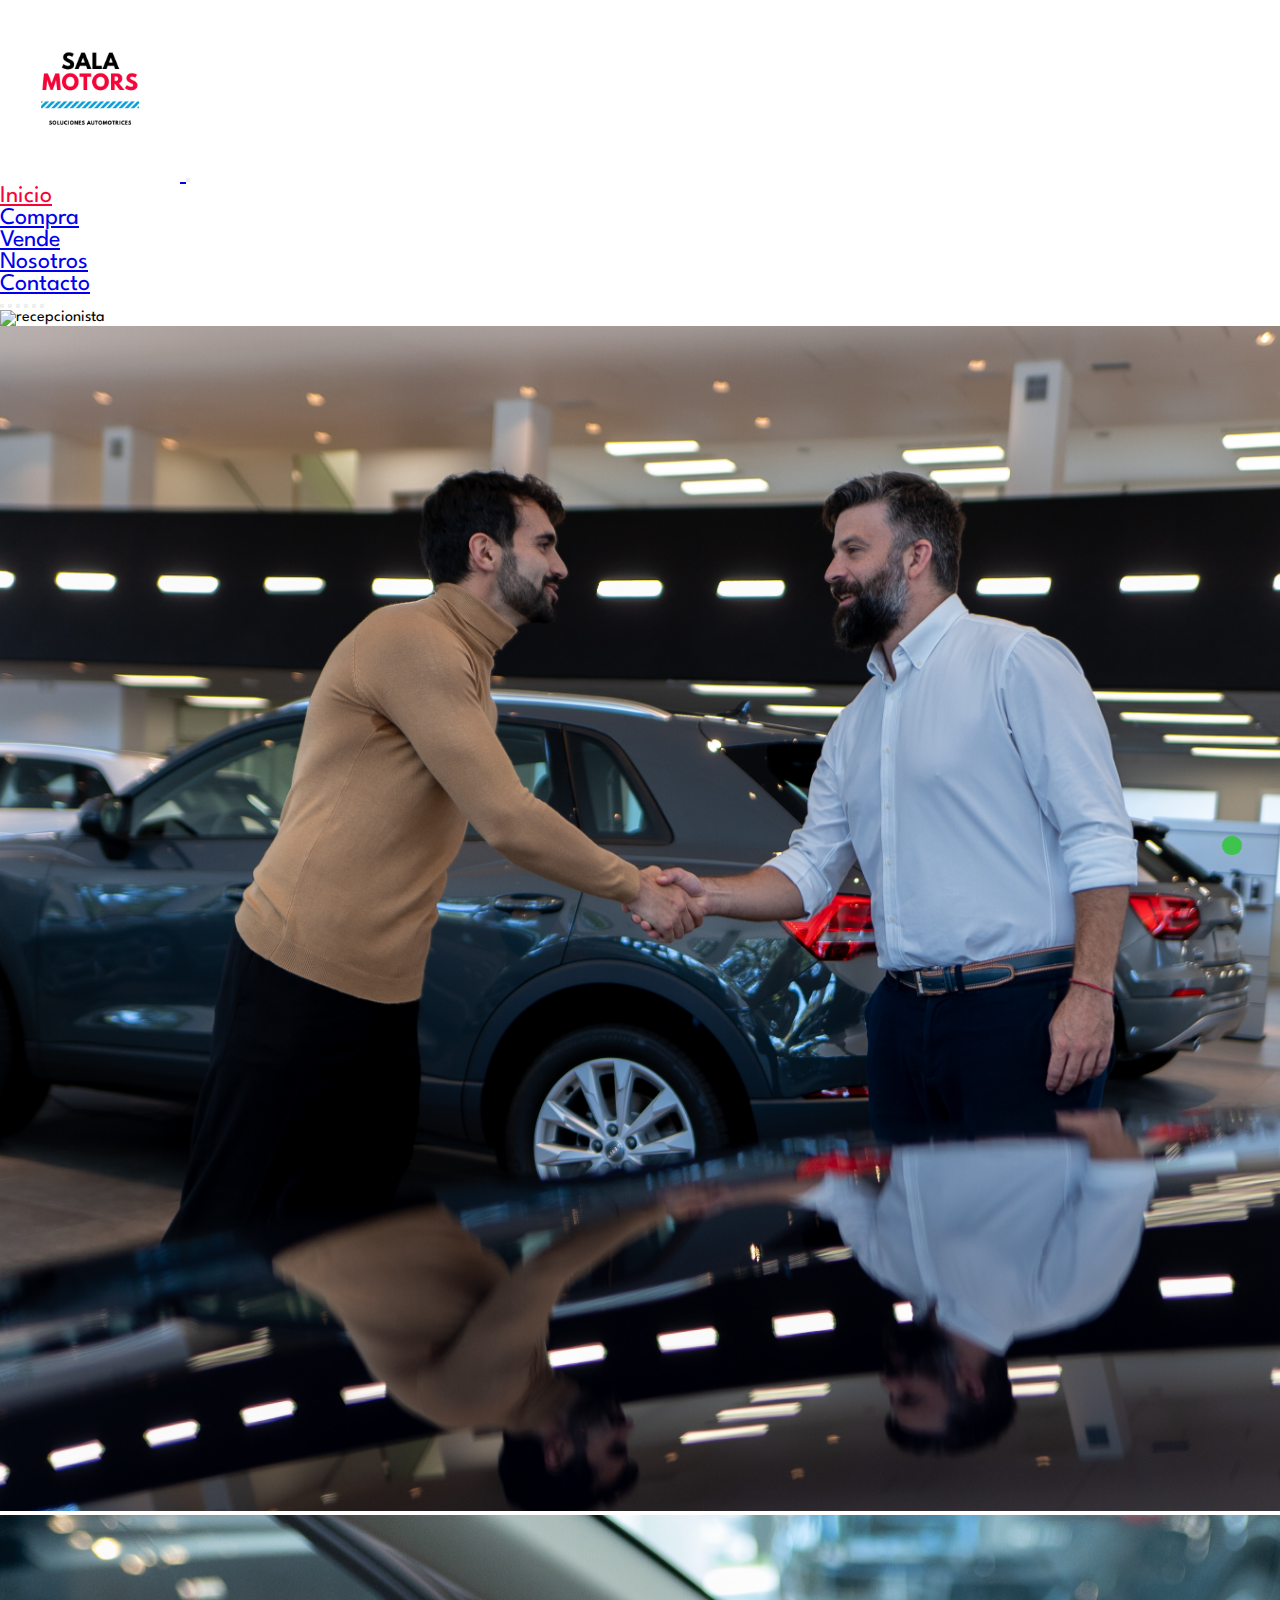
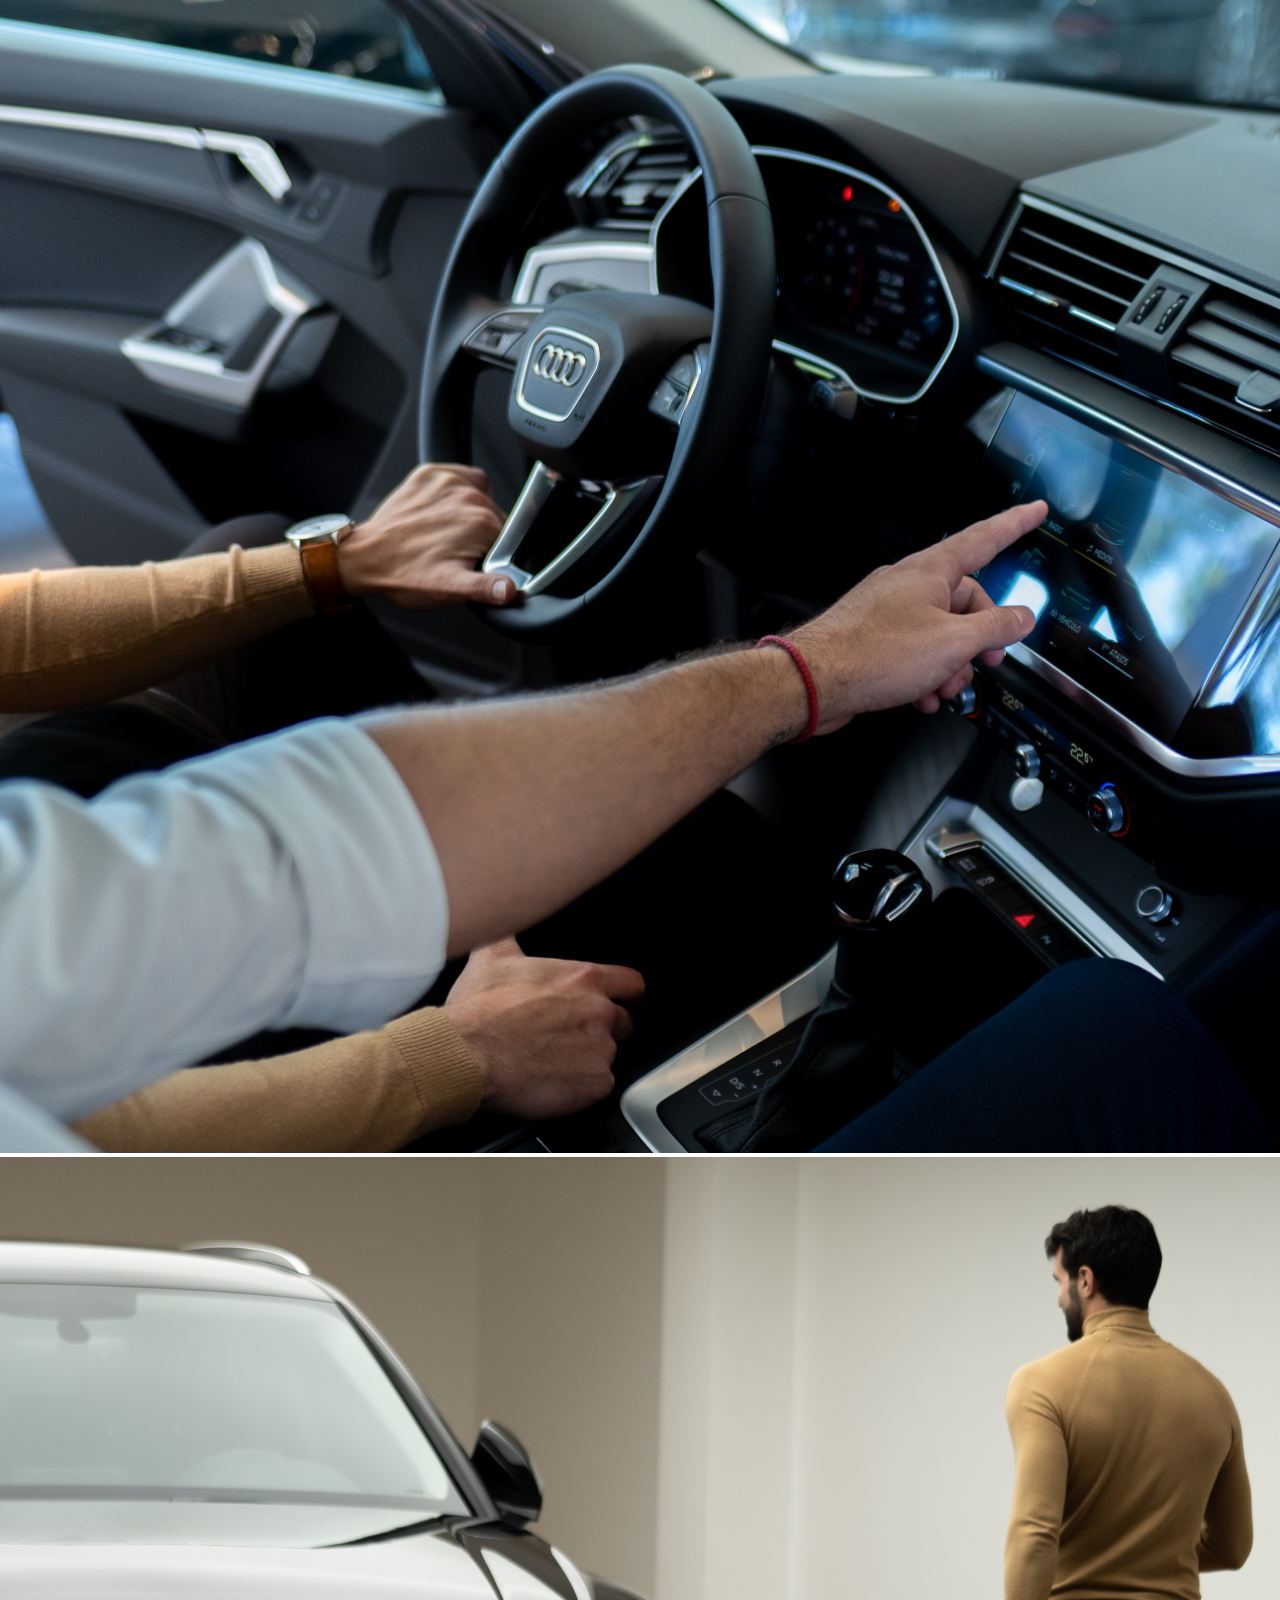
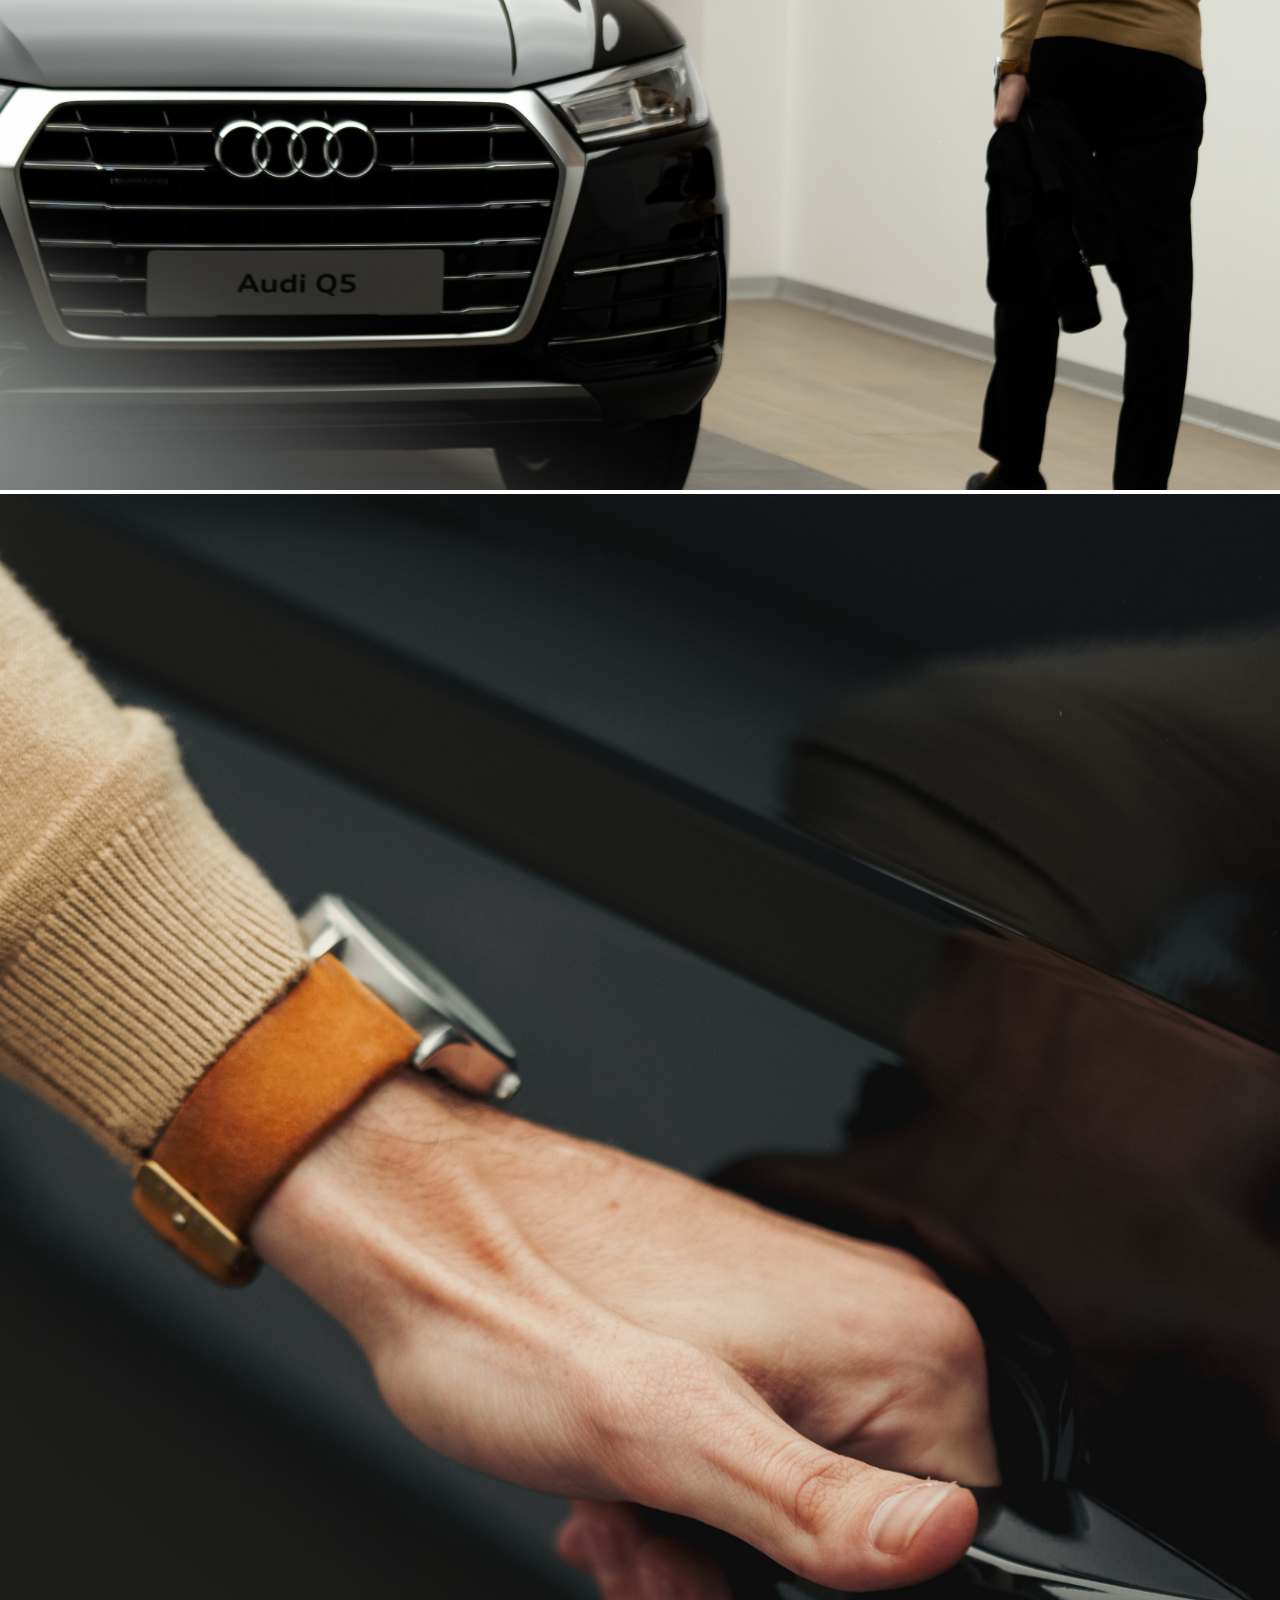
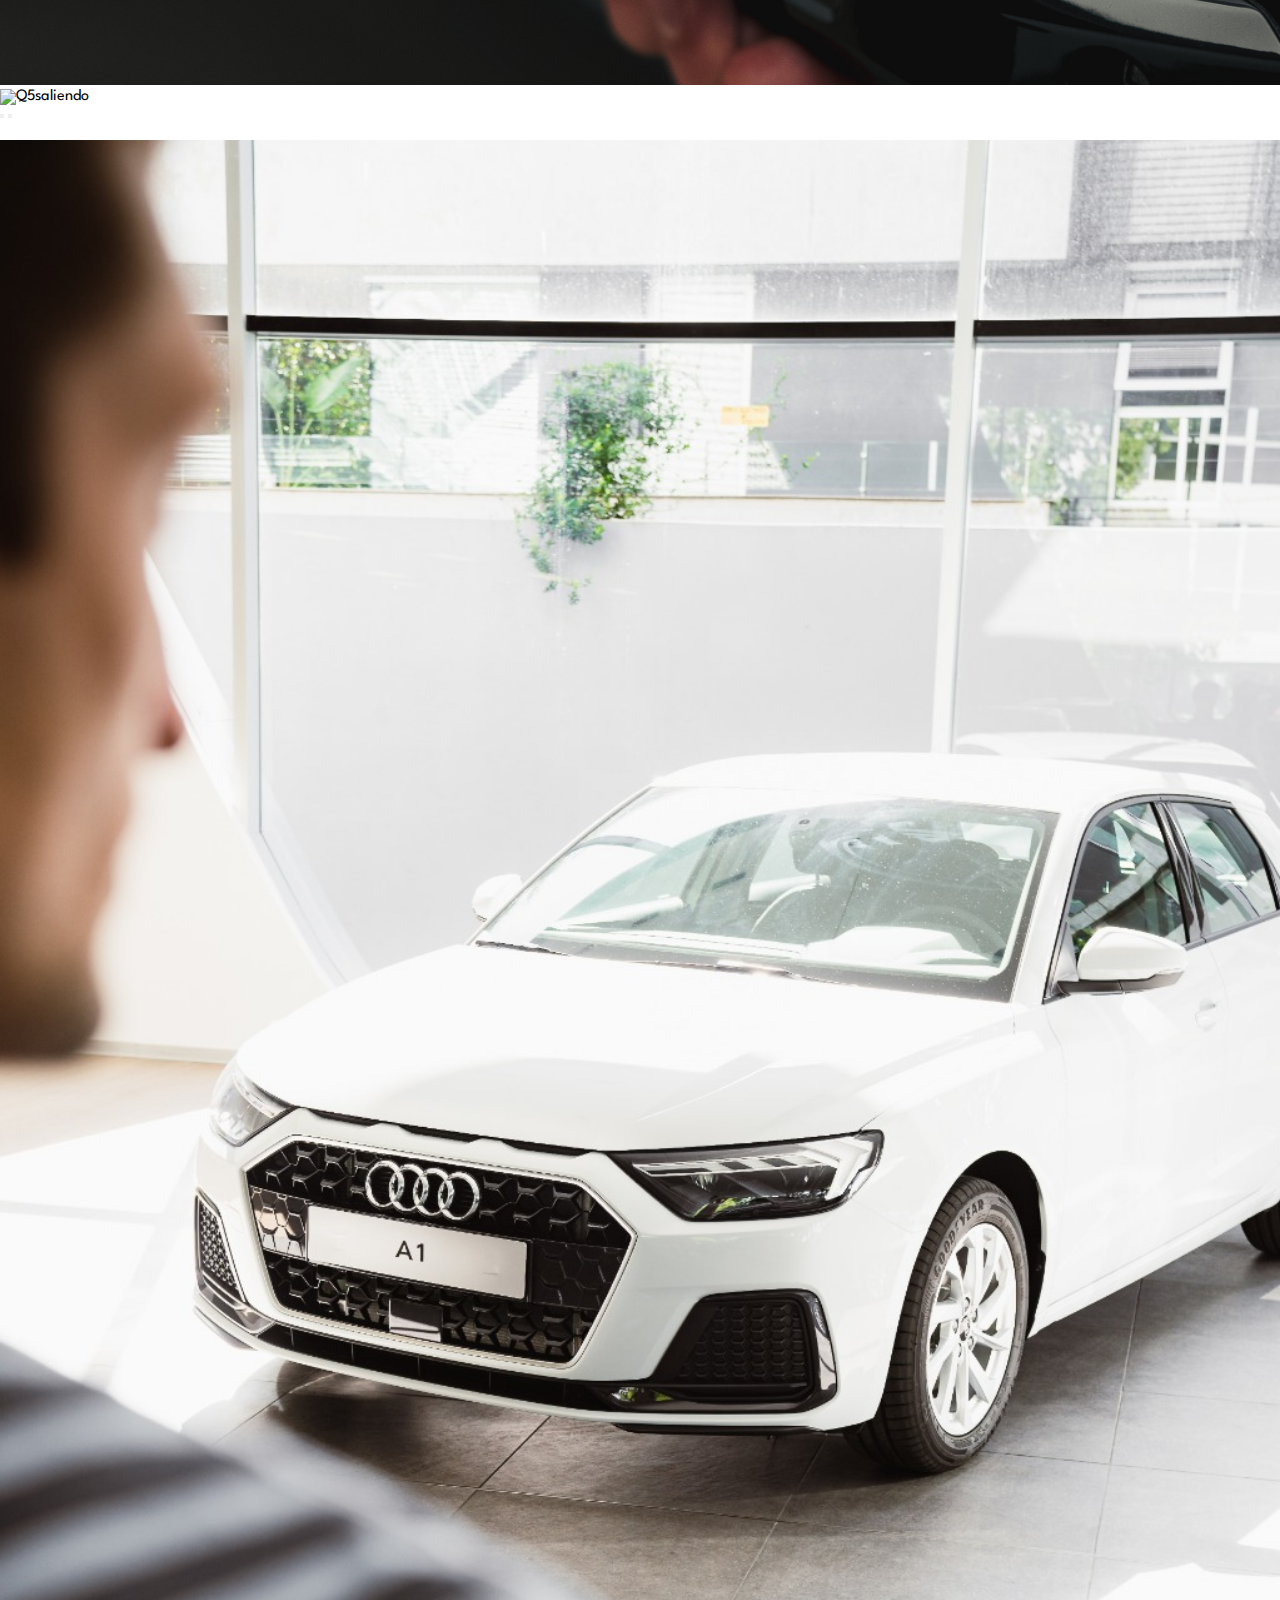
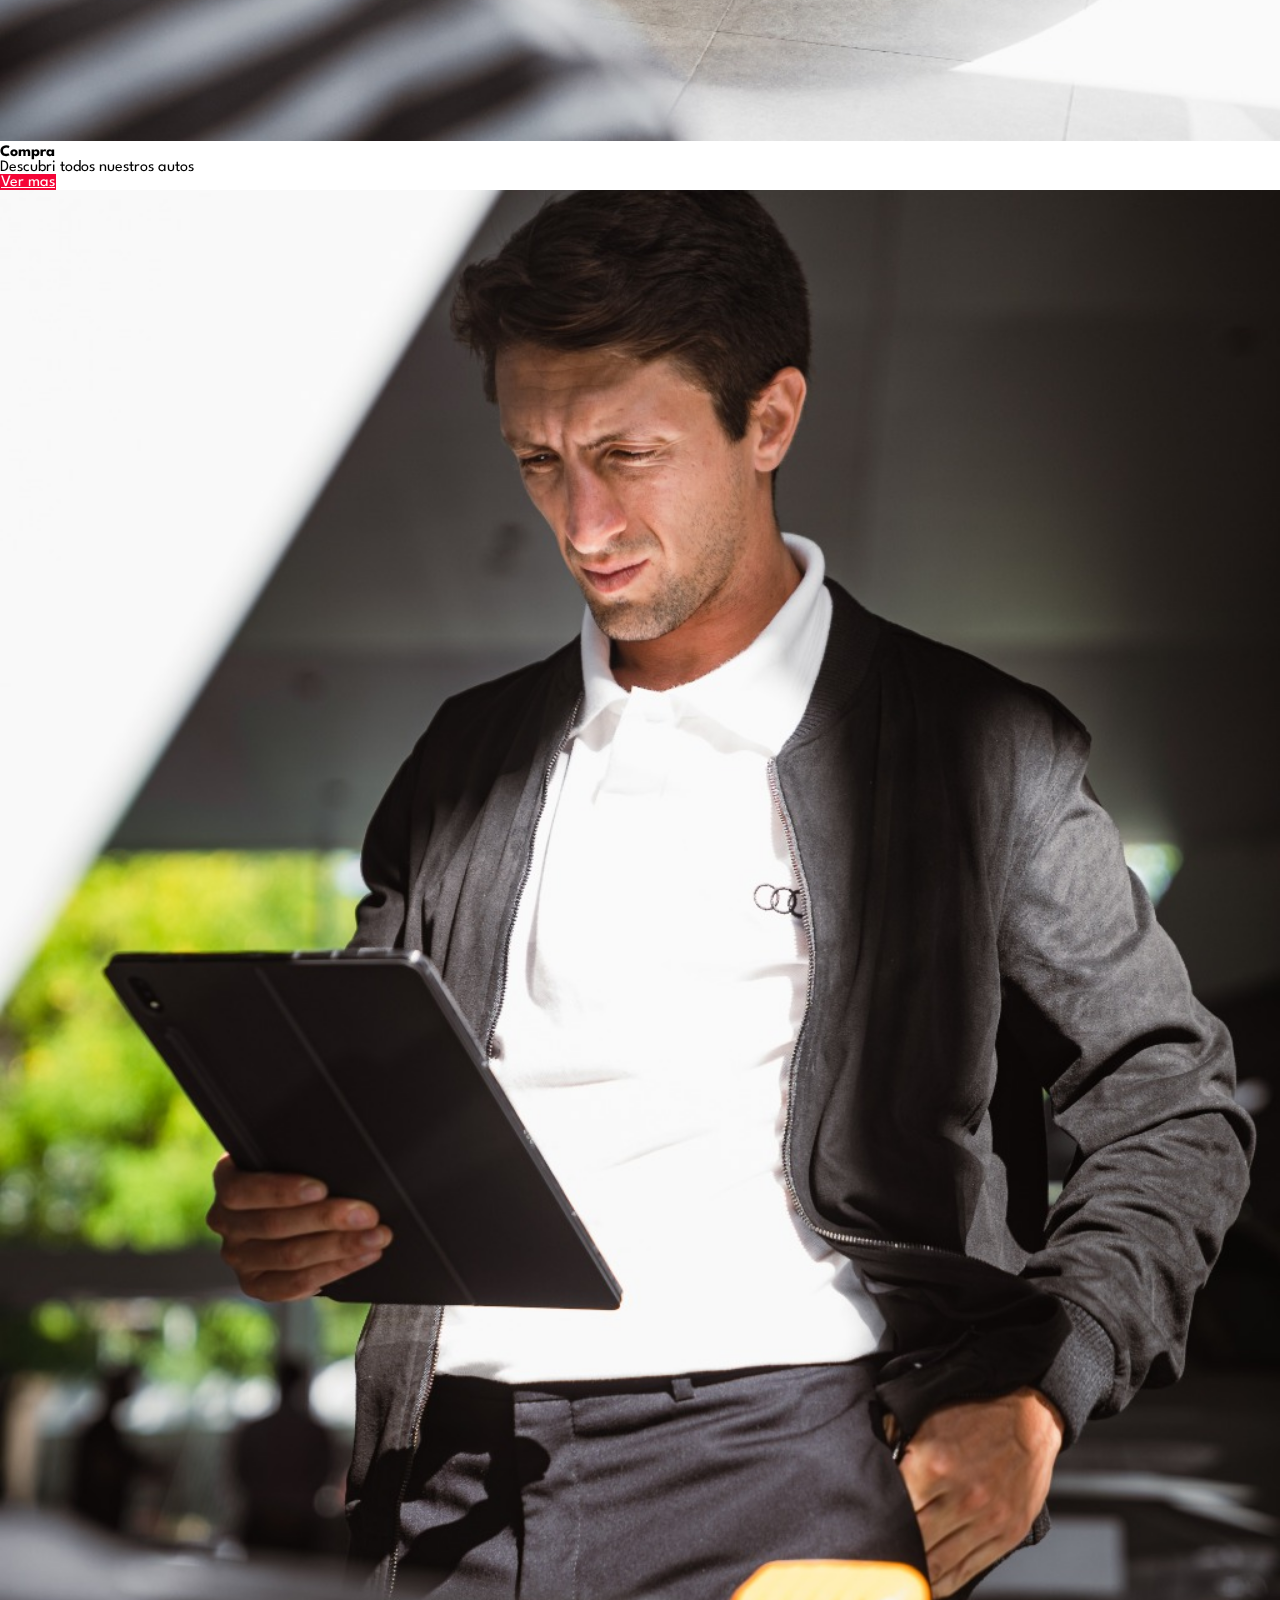
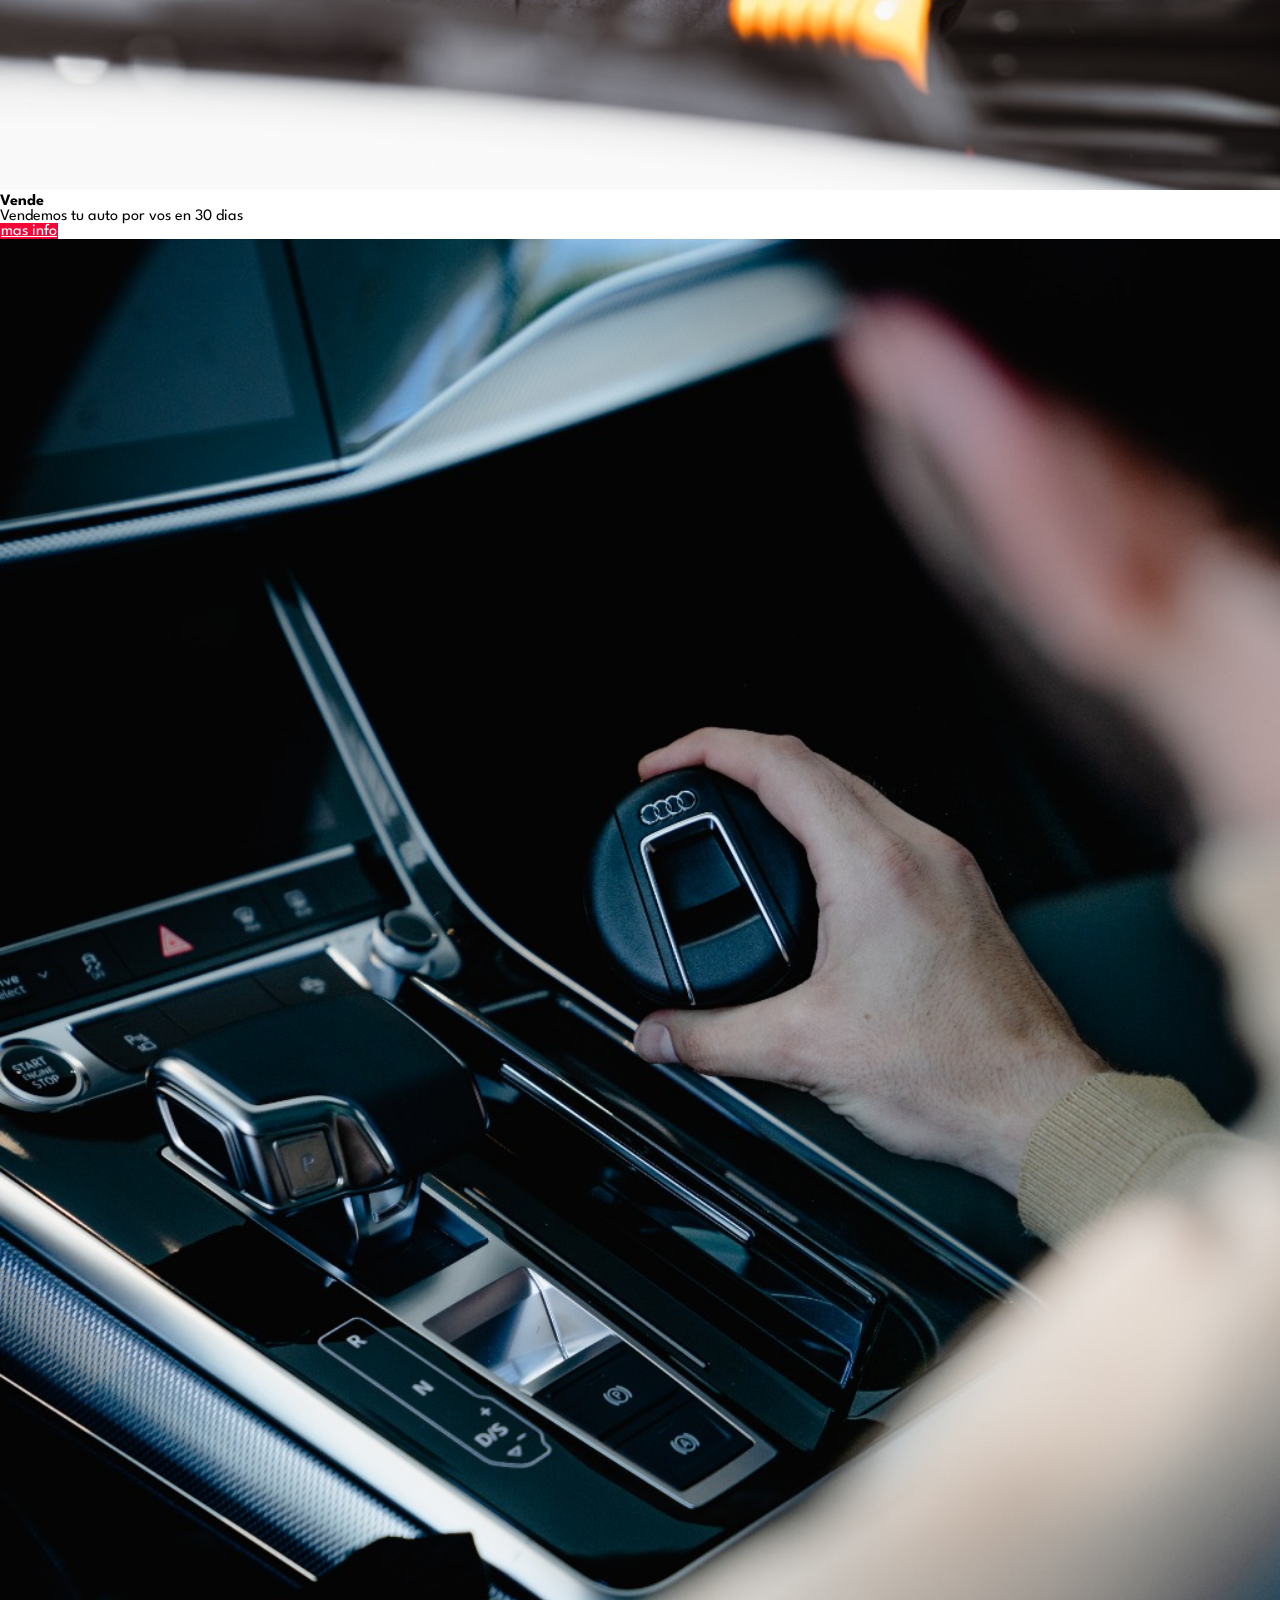
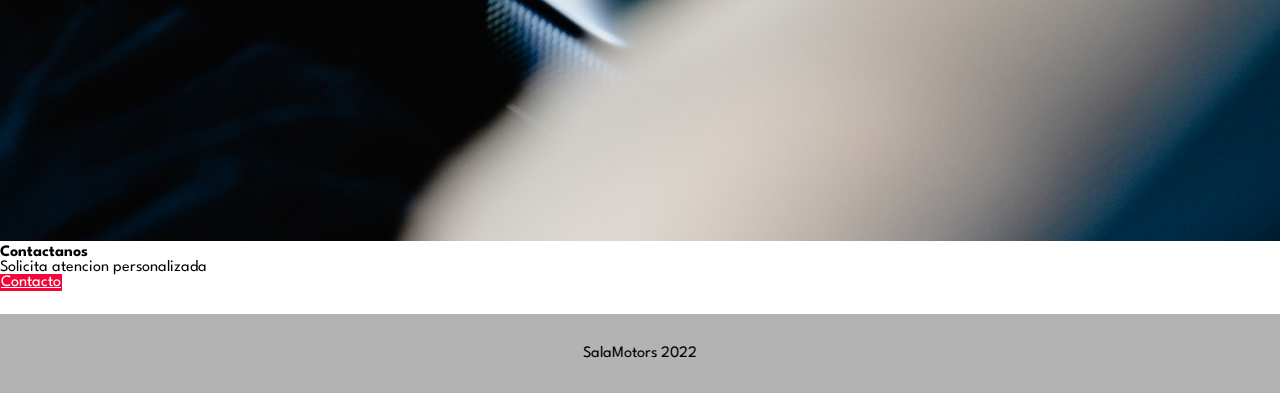
==== commit 1b58fe4d: "3era entrega sass extend mixins" ====
--- a/index.html
+++ b/index.html
@@ -4,6 +4,9 @@
     <meta charset="UTF-8">
     <meta http-equiv="X-UA-Compatible" content="IE=edge">
     <meta name="viewport" content="width=device-width, initial-scale=1.0">
+    <!-- SEO-->
+    <meta name="description" content="En Sala Motors encontraras una amplia gama de vehiculos seleccionados. En Sala Motors podes comprar o vender tu auto de forma simple y clara">
+    <meta name="keywords" content="vw, audi, toyota, compra, venta, 0km, usados">
     <!-- Fav Icon-->
     <link rel="shortcut icon" href="images/LogoSalaMotorsColor.png" type="image/x-icon">
     <!-- Link Google Fonts-->
@@ -17,7 +20,7 @@
     <!-- Link CSS-->
     <link rel="stylesheet" href="estilos/estilos.css">
 
-    <title>index</title>
+    <title>Sala Motors compra y venta de 0km y usados seleccionados </title>
 </head>
 <body>
     <header>
@@ -78,7 +81,7 @@
           <div class="carousel-item">
             <img src="images/explicacion.jpg" alt="Asesoramiento" class="d-block" style="width:100% ">
           </div>
-          <div class="carousel-item">
+        <div class="carousel-item">
             <img src="images/entrega.jpg" alt="cliente" class="d-block" style="width:100% ">
           </div>
           <div class="carousel-item">
@@ -139,7 +142,6 @@
     </main>
 
     <footer>
-gi
         <p>SalaMotors 2022 </p>
         <a href="https://wa.me/message/5UDAR47DDEEHL1"></a><i class="fa-brands fa-whatsapp"></i>
         
--- a/estilos/estilos.css
+++ b/estilos/estilos.css
@@ -4,11 +4,11 @@
 }
 
 body {
-  font-family: "League Spartan", sans-serif;
+  font-family: 'League Spartan', sans-serif;
 }
 
 .navbar {
-  font-size: 24px;
+  font-size: 1.5rem;
 }
 
 .navbar-light .navbar-nav .nav-link:focus, .navbar-light .navbar-nav .nav-link:hover {
@@ -27,28 +27,22 @@
 .btn-primary {
   color: #fff;
   background-color: #f50537;
-  border-color: #f50537;
+  border: #f50537 solid 1px;
 }
 
 .btn-primary:hover {
   background-color: #079ed9;
-  border-color: #079ed9;
+  border: #079ed9 solid 1px;
 }
 
-.card {
-  filter: grayscale(0%);
+.card, #compra {
+  -webkit-filter: grayscale(0%);
+          filter: grayscale(0%);
 }
 
-.card:hover {
-  filter: grayscale(100%);
-}
-
-#compra {
-  filter: grayscale(100%);
-}
-
-#compra:hover {
-  filter: grayscale(0%);
+.card:hover, #compra:hover {
+  -webkit-filter: grayscale(100%);
+          filter: grayscale(100%);
 }
 
 .row {
@@ -81,32 +75,30 @@
 h1 {
   font-size: 1.8rem;
   font-weight: 600;
-  text-align: center;
   color: #f50537;
-  text-decoration: underline dotted #079ed9 3px;
+  -webkit-text-decoration: underline dotted #079ed9 3px;
+          text-decoration: underline dotted #079ed9 3px;
 }
 
 h2 {
   font-size: 1.5rem;
   font-weight: 400;
-  text-align: center;
 }
 
 h3 {
   font-size: 1.2rem;
   font-weight: 200;
-  text-align: center;
 }
 
 .formContainer {
   width: 75%;
   margin: 3rem auto;
-  border: #079ed9 solid 2 px;
+  border: #079ed9 solid 2px;
   padding: 1.5rem 1 rem;
   border-radius: 0.5rem;
 }
 
-.form {
+.form, h1, h2, h3 {
   text-align: center;
 }
 
@@ -123,7 +115,7 @@
   padding: 0.5rem;
   border: none;
   border-bottom: #079ed9 solid 1px;
-  font-family: "League Spartan", sans-serif;
+  font-family: 'League Spartan', sans-serif;
 }
 
 .form__textarea {
@@ -155,10 +147,15 @@
 }
 
 .conocenos__container {
+  display: -ms-grid;
   display: grid;
-  grid-template-columns: 30% auto;
-  align-items: center;
-  column-gap: 2rem;
+  -ms-grid-columns: 30% auto;
+      grid-template-columns: 30% auto;
+  -webkit-box-align: center;
+      -ms-flex-align: center;
+          align-items: center;
+  -webkit-column-gap: 2rem;
+          column-gap: 2rem;
 }
 
 .conocenos__img {
@@ -167,8 +164,8 @@
 
 @media screen and (max-width: 560px) {
   .conocenos__container {
-    grid-template-columns: 100%;
+    -ms-grid-columns: 100%;
+        grid-template-columns: 100%;
   }
 }
-
-/*# sourceMappingURL=estilos.css.map */
+/*# sourceMappingURL=estilos.css.map */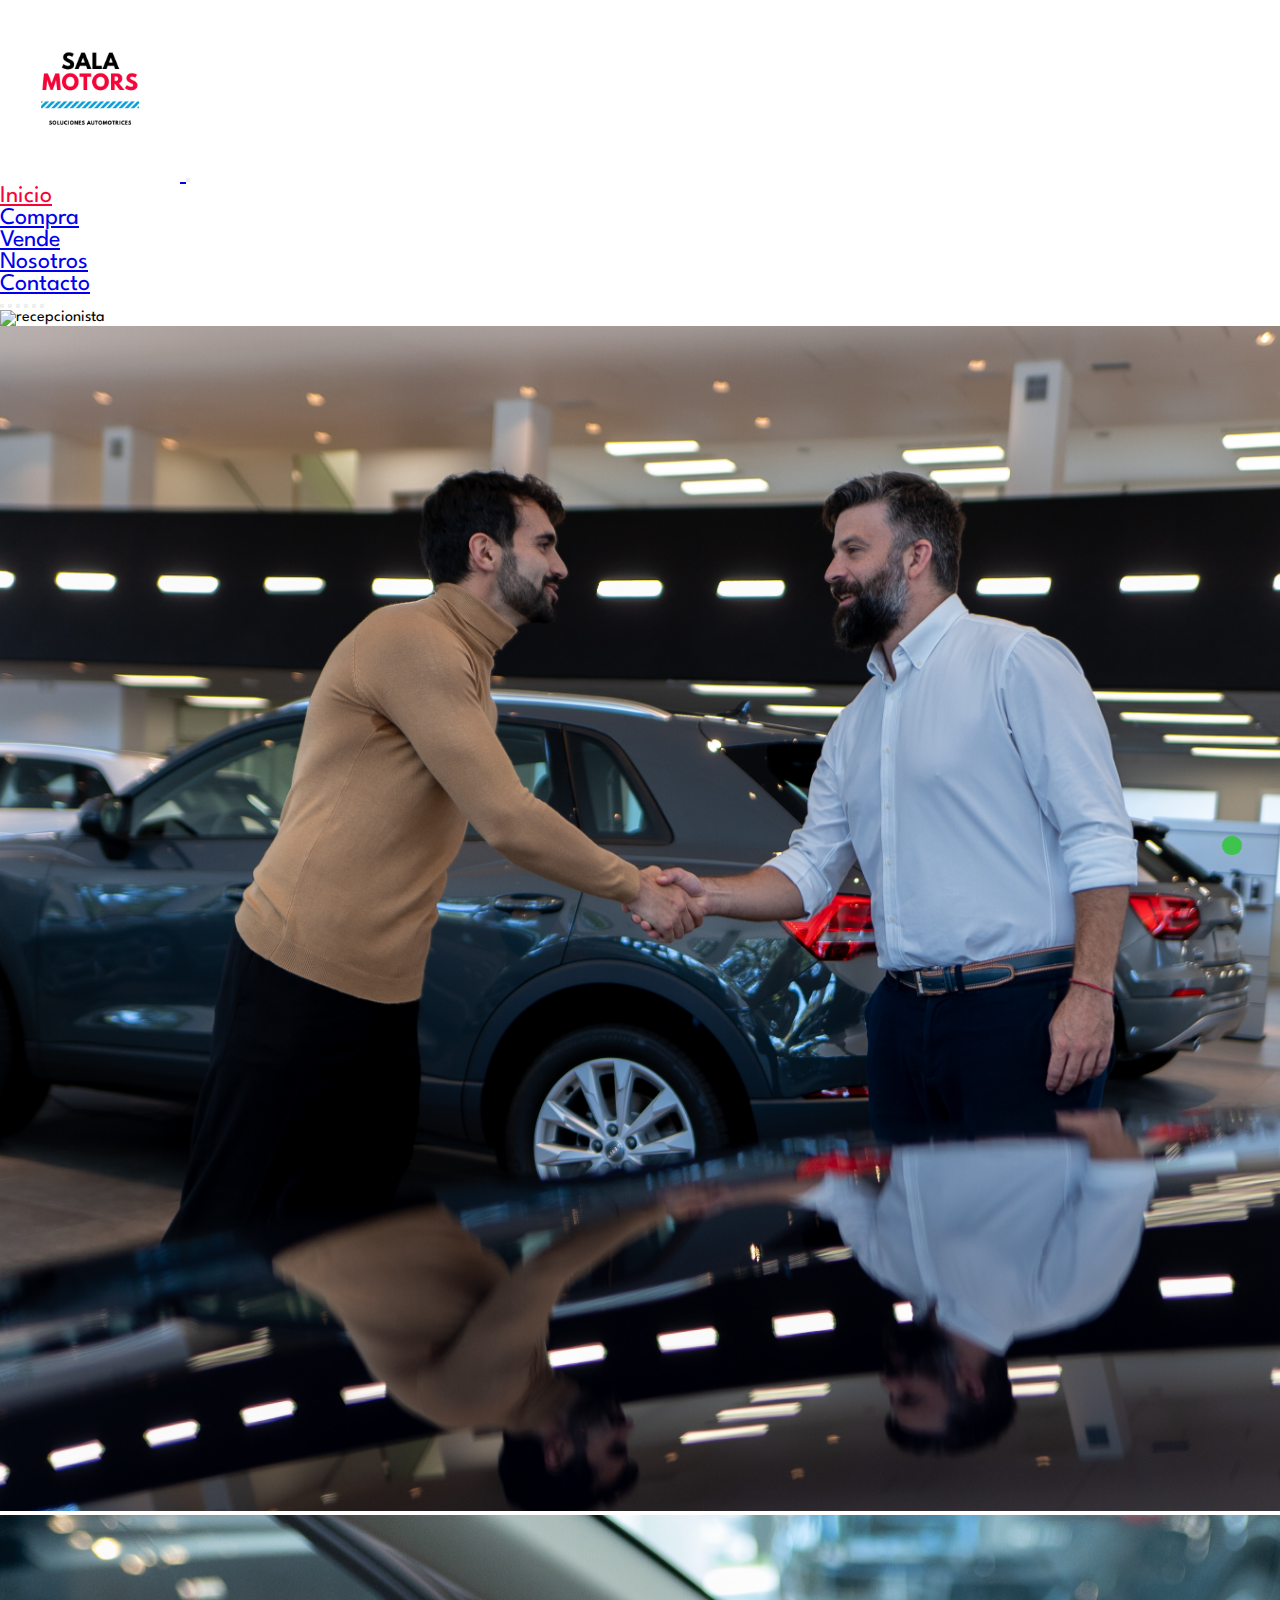
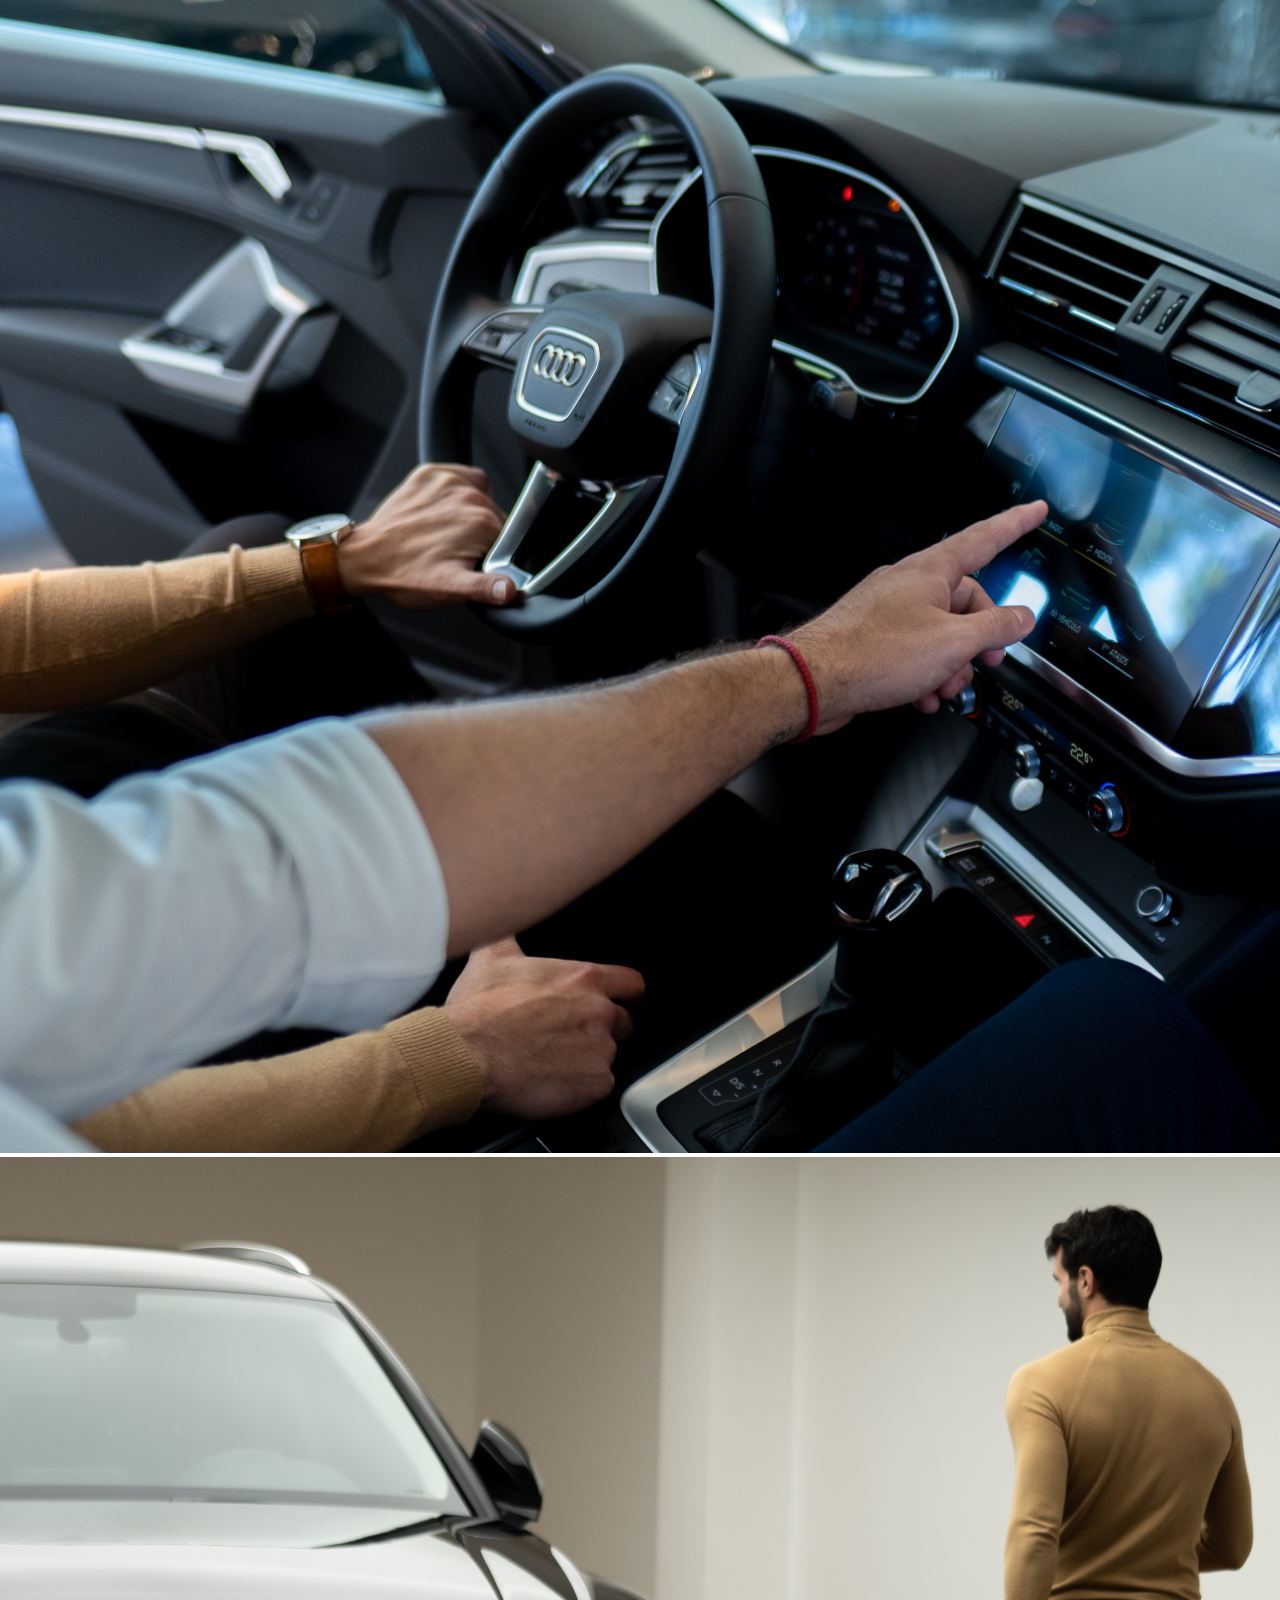
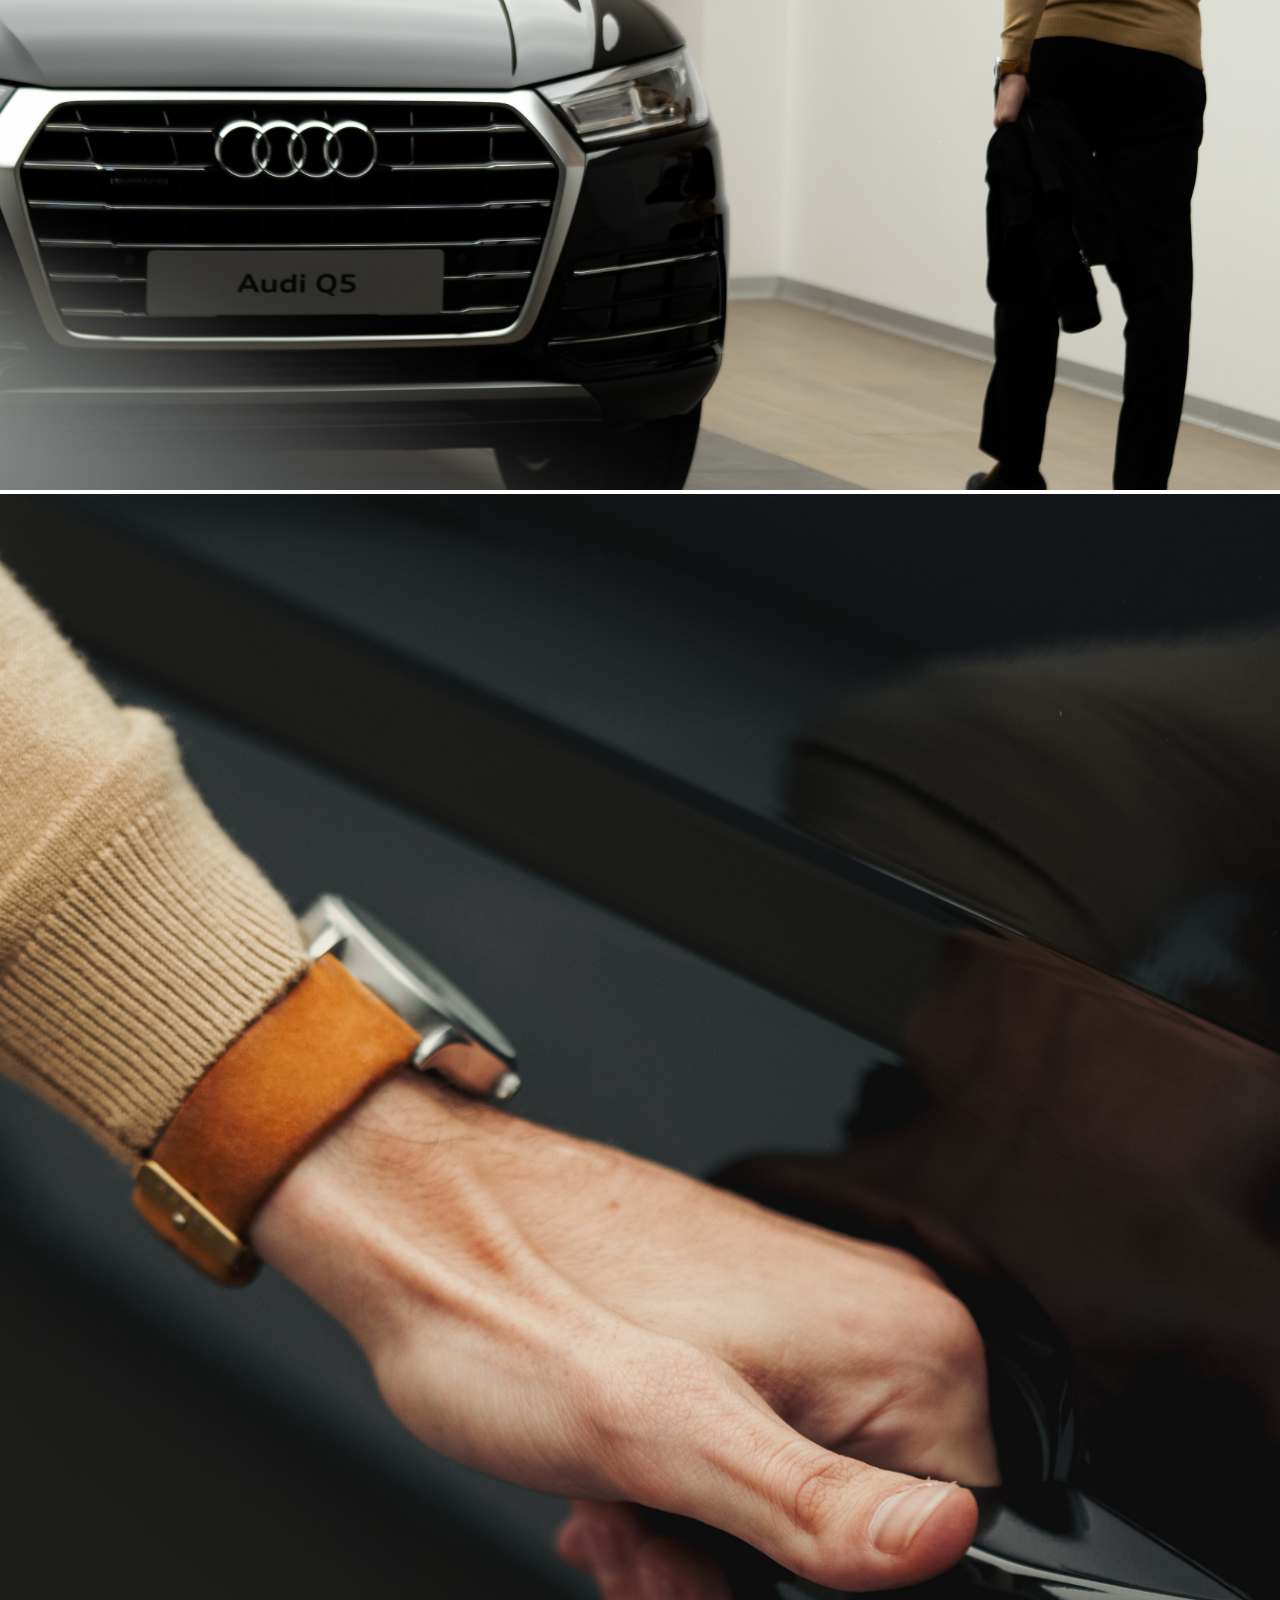
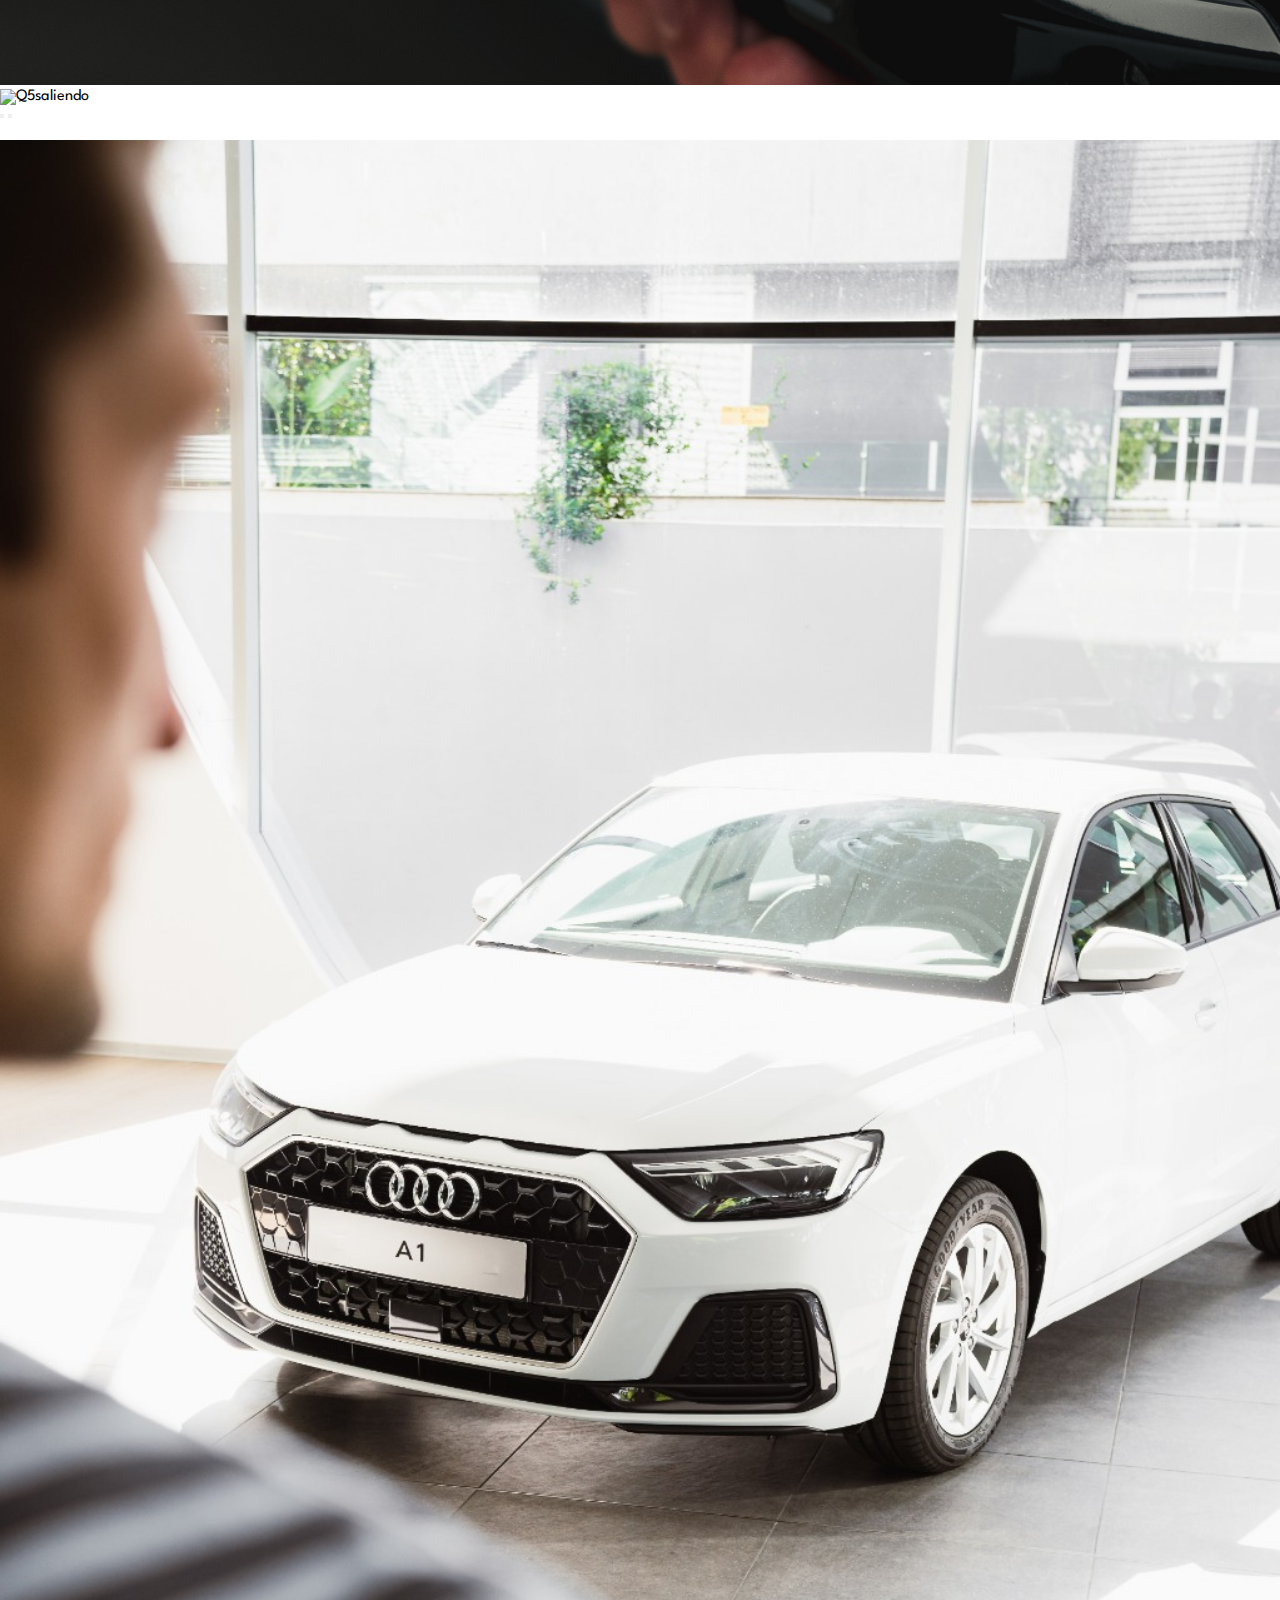
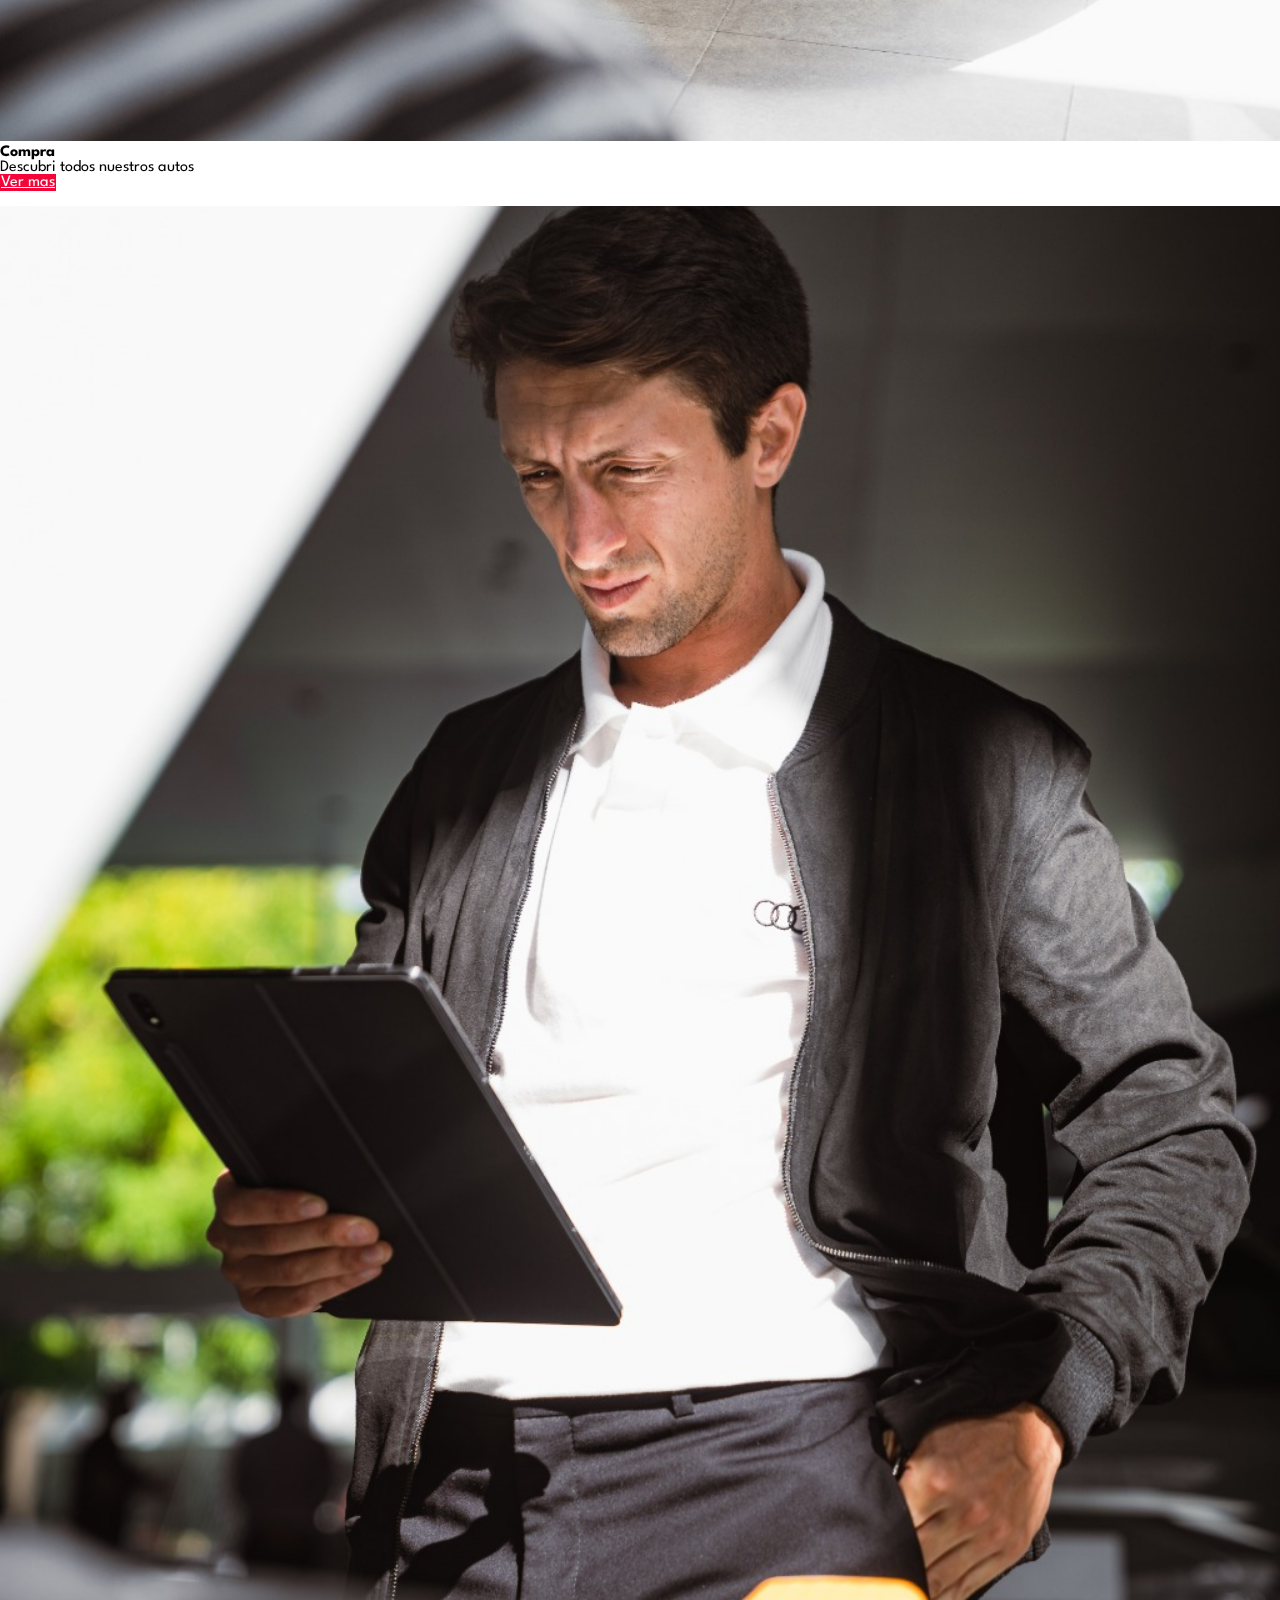
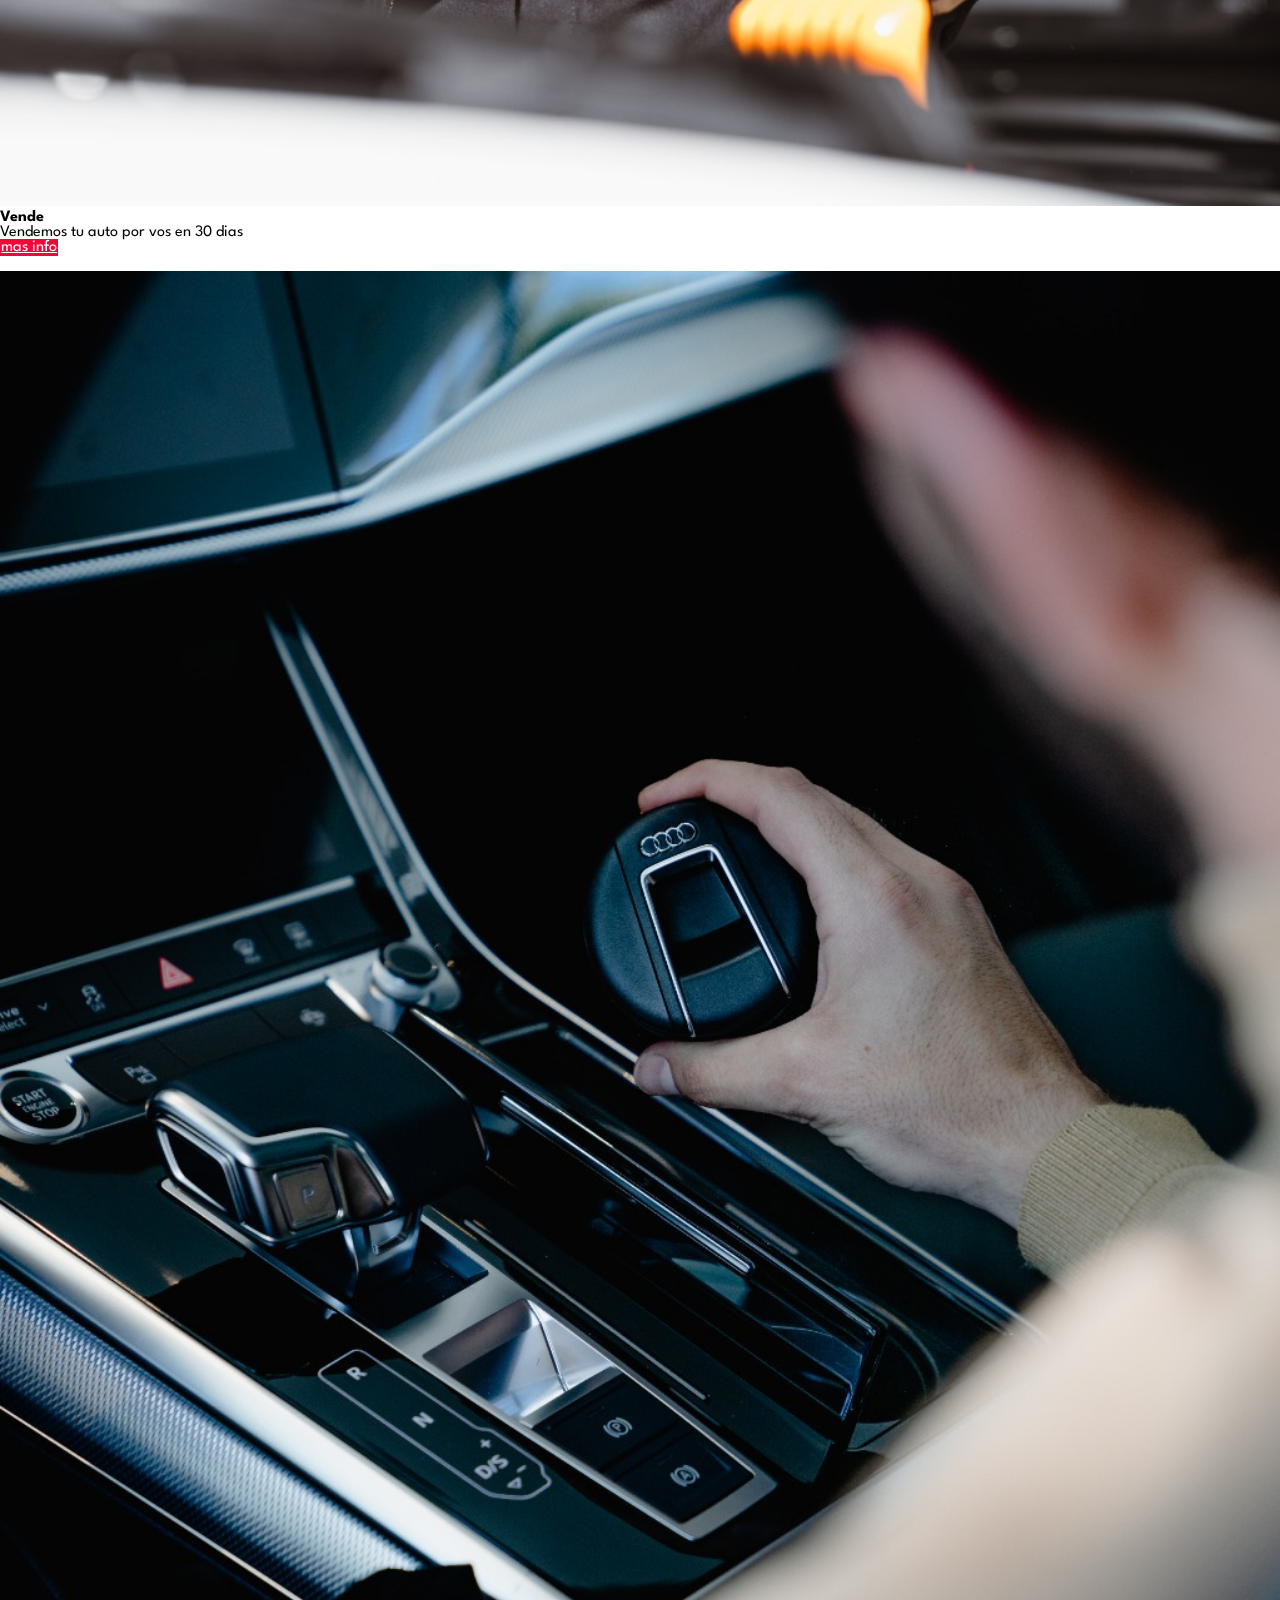
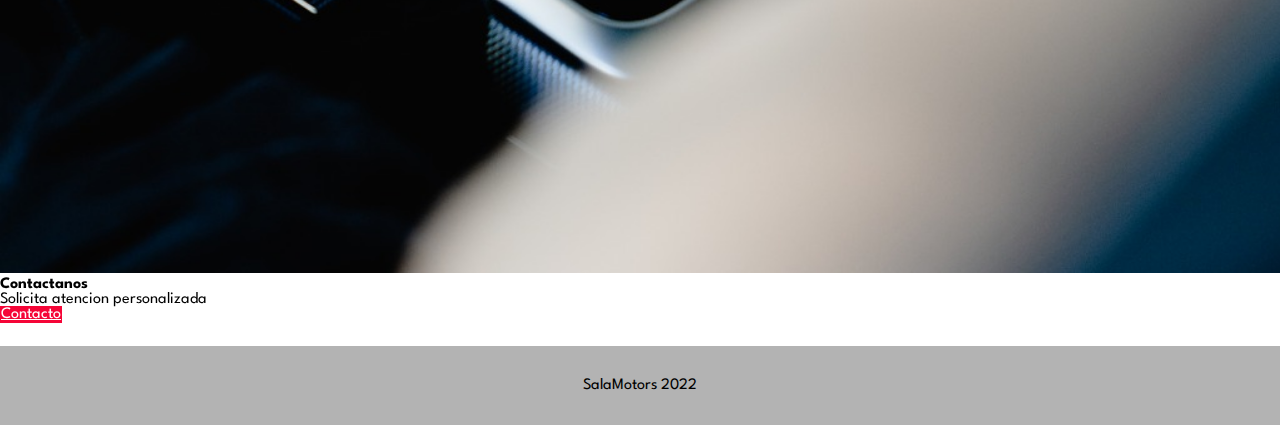
==== commit d9fdd365: "version final" ====
--- a/index.html
+++ b/index.html
@@ -24,9 +24,9 @@
 </head>
 <body>
     <header>
-        <nav class="navbar navbar-expand-sm bg-light navbar-light">
+        <nav class="navbar navbar-expand-md bg-light navbar-light">
             <div class="container-fluid">
-                <a class="navbar-brand" href="#">
+                <a class="navbar-brand" href="index.html">
                     <img src="images/LogoSalaMotorsColor.png" alt="Avatar Logo" style="width:180px;" class="rounded-pill"> 
                 </a>
                     <button class="navbar-toggler" type="button" data-bs-toggle="collapse"              data-bs-target="#collapsibleNavbar">
--- a/estilos/estilos.css
+++ b/estilos/estilos.css
@@ -38,6 +38,7 @@
 .card, #compra {
   -webkit-filter: grayscale(0%);
           filter: grayscale(0%);
+  margin-top: 1rem;
 }
 
 .card:hover, #compra:hover {
@@ -168,4 +169,12 @@
         grid-template-columns: 100%;
   }
 }
+
+.link_contacto {
+  color: #000;
+  font-family: 'League Spartan', sans-serif;
+  font-size: 1rem;
+  font-weight: 200;
+  text-decoration: none;
+}
 /*# sourceMappingURL=estilos.css.map */